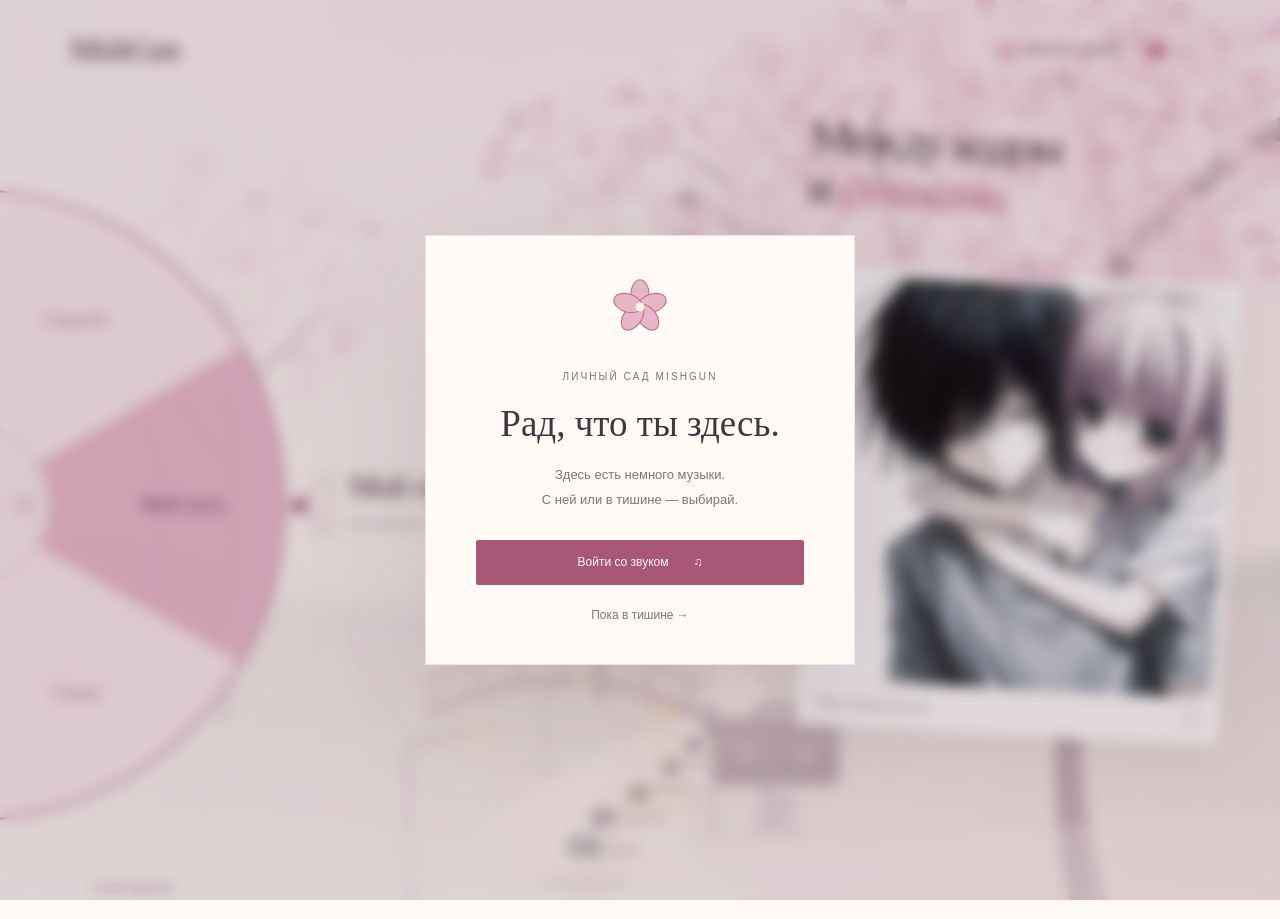
==== index.html @ 87630bb9 "первая публикация" ====
<!doctype html>
<html lang="ru">
<head>
  <meta charset="UTF-8">
  <meta name="viewport" content="width=device-width, initial-scale=1">
  <script src="mobile-entry.js"></script>
  <script src="garden-viewport.js"></script>
  <meta name="theme-color" content="#fff9f7">
  <meta name="description" content="Личный сад MishGun: немного обо мне, стихи, музыка и проекты Михаила Борознова.">
  <title>MishGun — между кодом и стихами</title>
  <link rel="icon" type="image/svg+xml" href="assets/images/flower.svg">
  <link rel="stylesheet" href="styles.css">
  <link rel="stylesheet" href="home.css">
  <link rel="stylesheet" href="social.css">
  <link rel="stylesheet" href="poems.css">
  <link rel="stylesheet" href="music.css">
  <link rel="stylesheet" href="projects.css">
  <link rel="stylesheet" href="project-transition.css">
  <link rel="stylesheet" href="portfolio.css">
  <link rel="stylesheet" href="portfolio-board.css">
  <link rel="stylesheet" href="portfolio-transition.css">
  <link rel="stylesheet" href="journey.css">
  <link rel="stylesheet" href="lamp-transition.css">
  <link rel="stylesheet" href="journey-match.css">
  <noscript><style>#home[data-layout-ready="false"] { visibility: visible; }</style></noscript>
  <script type="module" src="app-bootstrap.js"></script>
</head>
<body>
  <a class="skip-link" href="#main">Перейти к содержанию</a>
  <div class="garden" aria-hidden="true">
    <img class="garden-base" src="assets/images/garden.svg" alt="">
    <img class="home-music-props" src="assets/images/home-music-props.svg" alt="">
    <!-- project-prop:start -->
    <svg class="home-project-prop" viewBox="0 0 1800 1200" preserveAspectRatio="xMidYMid slice" xmlns="http://www.w3.org/2000/svg">
      <g transform="translate(1000 1044) scale(0.7)"><g id="home-project-spring"><ellipse cx="120" cy="73" rx="54" ry="9" fill="#8d7584" opacity=".15"/>
<path d="M120 0C76 0 76 12 120 12S164 24 120 24S76 36 120 36S164 48 120 48S76 60 120 60L120 68" fill="none" stroke="#9b8693" stroke-width="6" stroke-linecap="round"/>
<path d="M76 70h88" stroke="#ab91a0" stroke-width="7" stroke-linecap="round"/></g></g>
      <image id="home-project-case" href="assets/images/project-case.svg" x="1000" y="932" width="168" height="112"/>
    </svg>
    <!-- project-prop:end -->
    <div class="garden-haze"></div>
    <img class="home-poem-leaves" src="assets/images/home-poem-leaves.svg" alt="">
    <div class="home-lantern"><div class="home-lantern-plane"><img src="assets/images/garden-foreground.svg" alt=""><img data-front-lamp-light src="assets/images/lamp-light-2.svg" alt=""></div></div>
  </div>
  <div class="project-interior" aria-hidden="true"></div>
  <div id="petals" aria-hidden="true"></div>
  <div id="petals-back" aria-hidden="true"></div>
  <div class="transition-veil" aria-hidden="true"></div>

  <header class="site-header">
    <a class="brand" href="#home" aria-label="MishGun — главная">MishGun</a>
    <div class="audio-controls">
      <button id="sound-toggle" class="sound-toggle" type="button" aria-pressed="false"><span class="sound-bars" aria-hidden="true"><i></i><i></i><i></i><i></i></span><span id="sound-label">Включить музыку</span></button>
      <input id="volume" type="range" min="0" max="1" step="0.01" value="0.22" aria-label="Громкость музыки и эффектов">
    </div>
  </header>

  <main id="main" tabindex="-1">
    <section id="home" class="home" data-layout-ready="false" aria-label="Главная">
      <div class="home-left">
        <h1>Между кодом<br>и <em>стихами.</em></h1>
      </div>
      <div class="wheel-wrap">
        <div class="wheel" id="wheel" role="group" aria-label="Колесо разделов. Вращайте перетаскиванием или стрелками. Видны три раздела.">
          <svg id="wheel-disc" class="wheel-disc" viewBox="0 0 800 800" aria-hidden="true"></svg>
          <div id="wheel-items"></div>
        </div>
        <span class="wheel-pointer" aria-hidden="true"><svg viewBox="0 0 38 34"><path d="M33 3 5 17 33 31Z"/></svg></span>
        <span id="section-counter" class="wheel-counter" aria-label="Раздел 1 из 6">1/6</span>
      </div>
      <div class="wheel-selection">
        <div class="selection-copy">
        <button type="button" id="selected-label" aria-live="polite">Мой путь</button>
        <p id="selected-caption">семь остановок обо мне</p>
        </div>
        <div class="wheel-controls"><button id="previous-section" type="button" aria-label="Предыдущий раздел"><svg viewBox="0 0 20 20" aria-hidden="true"><path d="M10 16V4m-4 4 4-4 4 4"/></svg></button><button id="next-section" type="button" aria-label="Следующий раздел"><svg viewBox="0 0 20 20" aria-hidden="true"><path d="M10 4v12m-4-4 4 4 4-4"/></svg></button></div>
      </div>
      <div class="home-right"><figure class="portrait"><span class="photo-tape" aria-hidden="true"></span><img src="assets/images/hero-reference.jpg" width="736" height="736" alt="Аниме-иллюстрация: двое обнимаются в мягком розовом свете"><figcaption><span>Здесь немного обо мне</span><span aria-hidden="true">♡</span></figcaption></figure></div>
    </section>
    <section id="section-view" class="section-view" hidden aria-labelledby="section-title">
      <a class="back-link" href="#home">← Вернуться к колесу</a>
      <div class="section-heading"><p id="section-kicker" class="eyebrow"></p><h1 id="section-title" tabindex="-1"></h1><p id="section-note"></p></div>
      <div id="section-content"></div>
      <nav id="section-nav" class="section-nav" aria-label="Другие разделы"></nav>
    </section>
  </main>

  <footer class="site-footer"><span class="footer-year">© 2026 MishGun</span></footer>
  <audio id="background-audio" src="assets/audio/flowers.mp3" preload="none" loop></audio>
  <p id="audio-message" class="audio-message" role="status"></p>

  <dialog id="welcome" class="welcome-dialog" aria-labelledby="welcome-title"><form method="dialog"><span class="welcome-flower" aria-hidden="true"><svg viewBox="0 0 64 64" width="58" height="58" fill="none"><g fill="#e7b6c7" stroke="#b87390" stroke-width="1.2"><ellipse cx="32" cy="18" rx="10" ry="16"/><ellipse cx="32" cy="18" rx="10" ry="16" transform="rotate(72 32 32)"/><ellipse cx="32" cy="18" rx="10" ry="16" transform="rotate(144 32 32)"/><ellipse cx="32" cy="18" rx="10" ry="16" transform="rotate(216 32 32)"/><ellipse cx="32" cy="18" rx="10" ry="16" transform="rotate(288 32 32)"/></g><circle cx="32" cy="32" r="5" fill="#fff4de"/></svg></span><p class="eyebrow">Личный сад MishGun</p><h2 id="welcome-title">Рад, что ты здесь.</h2><p>Здесь есть немного музыки.<br>С ней или в тишине — выбирай.</p><button id="enter-sound" class="primary-button" type="button">Войти со звуком <span aria-hidden="true">♫</span></button><button id="enter-silent" class="quiet-button" type="button">Пока в тишине →</button></form></dialog>
  <dialog id="poem-dialog" class="poem-dialog" aria-labelledby="poem-title"><div class="poem-reader-bar"><span aria-hidden="true">Письмо из сада</span><button class="dialog-close" type="button" aria-label="Закрыть стихотворение"><svg viewBox="0 0 20 20" aria-hidden="true"><path d="m5 5 10 10M15 5 5 15"/></svg></button></div><div class="poem-reader-page"><div class="poem-letter-heading"><div><p id="poem-date" class="eyebrow"></p><h2 id="poem-title"></h2></div></div><div id="poem-body" class="poem-body"></div><p class="poem-signature">Борознов Михаил</p></div></dialog>
  <noscript><p class="no-script">Для вращения колеса и переходов включите JavaScript в браузере.</p></noscript>
  <dialog id="achievement-dialog" class="achievement-dialog" aria-labelledby="achievement-dialog-title" aria-describedby="achievement-dialog-note">
    <header class="achievement-dialog-header"><div><h2 id="achievement-dialog-title"></h2><p id="achievement-dialog-note"></p></div><button type="button" class="achievement-dialog-close" data-document-close aria-label="Закрыть документ"><svg viewBox="0 0 20 20" aria-hidden="true"><path d="m5 5 10 10M15 5 5 15"/></svg></button></header>
    <div class="achievement-image-stage" tabindex="0" role="region" aria-label="Изображение документа; при увеличении его можно прокручивать"><img id="achievement-full-image" width="1600" height="1600" alt=""><p id="achievement-image-error" role="status" hidden>Не удалось загрузить изображение. Попробуй открыть оригинал по ссылке ниже или обновить страницу.</p></div>
    <footer class="achievement-dialog-footer"><div class="achievement-document-controls"><button type="button" data-document-prev aria-label="Предыдущий документ"><svg viewBox="0 0 20 20" aria-hidden="true"><path d="m12 5-5 5 5 5"/></svg></button><p id="achievement-dialog-position" aria-live="polite"></p><button type="button" data-document-next aria-label="Следующий документ"><svg viewBox="0 0 20 20" aria-hidden="true"><path d="m8 5 5 5-5 5"/></svg></button></div><div class="achievement-document-actions"><button type="button" data-document-zoom aria-pressed="false">Увеличить</button><a id="achievement-image-link" target="_blank" rel="noopener noreferrer">Открыть изображение отдельно</a></div></footer>
  </dialog>
</body>
</html>
---- styles.css ----
@charset "UTF-8";
:root{--paper:#fff9f7;--ink:#45343d;--muted:#88717b;--rose:#b95f7f;--pink:#f4d9e1;--line:rgba(143,90,111,.2);--serif:Georgia,'Times New Roman',serif;--radius:158px;color-scheme:light}
*{box-sizing:border-box}html{min-height:100%;overflow-x:clip;scroll-behavior:smooth;scrollbar-gutter:stable;overscroll-behavior-y:none}body{margin:0;background:var(--paper);color:var(--ink);font:15px/1.6 'Segoe UI',Arial,sans-serif;-webkit-font-smoothing:antialiased}button,input,a{-webkit-tap-highlight-color:transparent}button,a,input{touch-action:manipulation}button{font:inherit;color:inherit;cursor:pointer}button{border:0}a{color:inherit;text-decoration:none}button,a,input{outline-offset:6px}button:focus-visible,a:focus-visible,input:focus-visible{outline:2px solid var(--rose)}button:disabled{cursor:default}::selection{background:#edbacd}h1,h2,h3,p,figure{margin:0}h1,h2,h3{font-weight:400}button{background:none} [hidden]{display:none!important}
.skip-link{position:fixed;top:-100px;left:16px;z-index:100;background:white;padding:12px}.skip-link:focus{top:10px}.garden{position:fixed;inset:0;z-index:-2;overflow:hidden;background:linear-gradient(120deg,#fffaf8 10%,#f9e8ef 66%,#eacdd9);pointer-events:none}:is(.garden>img,.home-lantern-plane){width:100%;height:100%;object-fit:cover;opacity:.47;transform:scale(1.03);transition:transform 1.2s cubic-bezier(.2,.7,.2,1),opacity 1s;transform-origin:65% 60%}.garden-haze{position:absolute;inset:0;background:linear-gradient(90deg,rgba(255,249,247,.94),rgba(255,249,247,.68) 38%,rgba(255,249,247,.1) 80%),linear-gradient(0deg,rgba(255,249,247,.96),transparent 45%)}body.in-garden :is(.garden>img,.home-lantern-plane){transform:scale(1.24);opacity:.55}body.in-garden .garden-haze{background:linear-gradient(90deg,rgba(255,249,247,.78),rgba(255,249,247,.45)),linear-gradient(0deg,rgba(255,249,247,.95),transparent)}
.site-header,.site-footer{position:relative;z-index:4;max-width:1600px;margin:auto;display:flex;align-items:center;justify-content:space-between}.site-header{height:100px;padding:0 5.5%;gap:24px}.brand{font-family:var(--serif);font-size:31px;letter-spacing:-1.6px;white-space:nowrap}.brand span{color:var(--rose);display:inline-block;margin-left:4px;font-size:30px;font-weight:normal;vertical-align:middle}.header-note{display:flex;align-items:center;gap:16px;color:var(--muted);font-size:11px;letter-spacing:1.4px}.tiny-line{width:35px;height:1px;background:var(--line)}.audio-controls{display:flex;align-items:center;gap:12px}.sound-toggle{display:flex;align-items:center;gap:10px;font-size:12px;white-space:nowrap}.sound-bars{height:17px;display:flex;align-items:center;gap:3px}.sound-bars i{width:2px;height:5px;background:var(--rose);border-radius:4px}.sound-bars i:nth-child(2){height:13px}.sound-bars i:nth-child(3){height:9px}.sound-bars i:nth-child(4){height:16px}.sound-toggle[aria-pressed=true] i{animation:equalizer .8s ease-in-out infinite alternate}.sound-toggle i:nth-child(2){animation-delay:-.3s}.sound-toggle i:nth-child(3){animation-delay:-.6s}#volume{width:52px;height:3px;accent-color:var(--rose);cursor:pointer}
.home{max-width:1450px;min-height:calc(100svh - 155px);margin:auto;padding:27px 6% 30px;display:grid;grid-template-columns:1.05fr 1fr;gap:5vw;align-items:center}.eyebrow{font-size:10px;letter-spacing:2.1px;text-transform:uppercase;font-weight:500;color:var(--muted)}.home-left>.eyebrow{display:flex;align-items:center;gap:10px;margin-bottom:16px}.small-star{color:var(--rose);font-size:17px}h1{font-family:var(--serif);font-size:clamp(48px,5.8vw,86px);line-height:1.02;letter-spacing:-3.4px}h1 em{color:var(--rose);font-weight:400}.home-intro{color:var(--muted);font-size:13px;line-height:1.8;margin-top:22px}.wheel-wrap{width:370px;margin:16px 0 0 -16px}.wheel{height:370px;width:370px;position:relative;touch-action:pan-y;user-select:none;cursor:grab}.wheel:active{cursor:grabbing}.wheel-orbit{position:absolute;inset:34px;border:1px solid var(--line);border-radius:50%;pointer-events:none}.wheel-orbit:before,.wheel-orbit:after{content:'';position:absolute;inset:7px;border:1px dashed rgba(158,102,125,.12);border-radius:50%}.wheel-orbit.inner{inset:67px;border-color:rgba(158,102,125,.09)}.wheel-item{position:absolute;left:50%;top:50%;width:98px;min-height:43px;transform:translate(-50%,-50%) rotate(var(--angle)) translateY(calc(-1 * var(--radius))) rotate(calc(-1 * var(--angle)));transition:transform .75s cubic-bezier(.2,.75,.2,1),color .3s;display:flex;align-items:center;justify-content:center;gap:7px;font-size:12px;z-index:2;padding:7px 6px;border-radius:50px;background:rgba(255,249,247,.87)}.wheel-item:before{content:'';width:4px;height:4px;flex:none;border-radius:100%;background:#c9aab6}.wheel-item[aria-pressed=true]{color:var(--rose);font-weight:600;background:#fff5f7;box-shadow:0 0 0 1px #ecd1dc}.wheel-item[aria-pressed=true]:before{background:var(--rose)}.wheel-item:hover{color:var(--rose);background:#fff0f4}.wheel-center{position:absolute;inset:98px 65px;display:flex;flex-direction:column;align-items:center;justify-content:center;text-align:center;pointer-events:none}.wheel-center .eyebrow{font-size:9px;letter-spacing:2px}.wheel-center #selected-label{font:32px/1.3 var(--serif);margin:7px 0}.wheel-center #selected-caption{font:italic 13px var(--serif);color:var(--muted)}#open-section{pointer-events:auto;border-bottom:1px solid #c88ba0;padding:9px 1px 3px;margin-top:17px;font-size:11px}#open-section span{margin-left:12px;color:var(--rose)}.wheel-controls{display:flex;justify-content:center;align-items:center;gap:20px;margin-top:-4px;font-size:10px;letter-spacing:1px;color:var(--muted)}.wheel-controls button{border:1px solid var(--line);border-radius:50%;height:30px;width:30px;transition:background .2s}.wheel-controls button:hover{background:var(--pink)}
.home-right{position:relative;padding-top:30px;align-self:center;margin-top:10px}.portrait{position:relative;padding:13px 13px 0;background:#fffdfb;box-shadow:0 16px 50px #77536514,0 2px 4px #7753650b;transform:rotate(3deg);max-width:480px;width:100%;margin:auto}.portrait img{display:block;width:100%;height:auto;aspect-ratio:1;object-fit:contain;filter:saturate(.8)}.portrait figcaption{display:flex;justify-content:space-between;align-items:center;height:59px;padding:0 10px;font:italic 15px var(--serif);color:#8e707e}.portrait figcaption span+span{font-size:27px}.photo-tape{position:absolute;top:-16px;left:40%;z-index:1;width:98px;height:32px;background:rgba(230,181,199,.45);transform:rotate(-7deg);backdrop-filter:blur(2px);clip-path:polygon(2% 0,100% 5%,98% 20%,100% 39%,98% 62%,100% 96%,0 100%,3% 78%,0 51%,3% 23%)}.portrait-note{font:italic 18px var(--serif);color:#a67687;margin:0 0 24px 8px;transform:rotate(-7deg)}.portrait-caption{display:flex;align-items:center;gap:15px;margin:40px 0 0 22px;color:var(--muted);font-size:12px;line-height:1.7}.caption-line{height:1px;width:44px;background:#c49eae}.hand-flower{margin-left:auto;margin-right:14px;font:80px/1 var(--serif);color:#c8849e;transform:rotate(18deg);opacity:.7}.site-footer{padding:22px 5.5%;font-size:10px;color:var(--muted);letter-spacing:.5px;gap:20px}.site-footer>span:last-child{display:flex;align-items:center;gap:7px}.status-dot{width:4px;height:4px;border-radius:100%;background:#c47a95}.footer-year{margin-left:22px}
#petals{position:fixed;inset:0;overflow:hidden;pointer-events:none;z-index:5}.petal{position:absolute;left:var(--x);top:-40px;width:var(--size);height:calc(var(--size) * 1.45);background:linear-gradient(140deg,#fff0f2,#e5a0b8);border-radius:90% 0 85% 25%;opacity:0;animation:petal-fall var(--duration) var(--delay) infinite linear;filter:blur(var(--blur))}.transition-veil{position:fixed;inset:0;z-index:7;pointer-events:none;background:radial-gradient(ellipse at 65% 55%,#f5cbdcaa,#fff9f7);opacity:0;transition:opacity .3s}body.transitioning .transition-veil{opacity:.95}
.section-view{max-width:1160px;padding:28px 38px 60px;margin:0 auto;min-height:calc(100svh - 160px)}.back-link{display:inline-block;color:var(--muted);font-size:12px;margin:0 0 38px}.back-link:hover{color:var(--rose)}.section-heading{margin-bottom:43px}.section-heading .eyebrow{margin-bottom:16px}.section-heading h1{font-size:clamp(42px,5vw,70px);line-height:1.1;letter-spacing:-2px;outline:0}.section-heading>p:last-child{margin-top:18px;color:var(--muted);font-size:14px}.section-nav{display:flex;gap:9px 25px;flex-wrap:wrap;border-top:1px solid var(--line);margin-top:60px;padding-top:25px;font-size:12px}.section-nav a{color:var(--muted)}.section-nav a[aria-current=page]{color:var(--rose);text-decoration:underline;text-underline-offset:5px}.paper{background:#fffdf9e8;box-shadow:0 12px 38px #8052680a;border:1px solid #ae8e9a21;padding:40px}.about-grid{display:grid;grid-template-columns:1fr 1.1fr;gap:50px;align-items:start}.about-letter{transform:rotate(-1deg);position:sticky;top:30px}.paper h2{font:32px/1.3 var(--serif);margin-bottom:20px}.paper p{font-size:14px;line-height:1.95;margin-bottom:17px}.paper p:last-child{margin-bottom:0}.paper .signature{font:italic 23px var(--serif);color:var(--rose);margin-top:32px}.timeline{padding-left:23px;border-left:1px solid #cfa8b7}.timeline article{margin-bottom:30px;position:relative}.timeline article:before{content:'';position:absolute;width:7px;height:7px;border-radius:50%;background:#bc7d95;left:-27px;top:9px;border:2px solid var(--paper)}.timeline h3{font:22px var(--serif);margin-bottom:7px}.timeline p{font-size:13px;color:#7a626e;line-height:1.85}
.poems-grid{display:grid;grid-template-columns:repeat(3,1fr);gap:40px 35px;padding:16px 10px 30px;align-items:start}.poem-card{display:block;text-align:left;position:relative;min-height:295px;padding:28px 26px;background:#faf5e9;border:1px solid #d8c6b566;box-shadow:5px 9px 20px #61404a0d;transform:rotate(var(--tilt));transition:transform .3s,box-shadow .3s;background-image:repeating-linear-gradient(0deg,#9c806408 0 1px,transparent 1px 4px);clip-path:polygon(0 1%,22% 0,44% 1%,65% 0,100% 1%,99% 34%,100% 68%,99% 100%,67% 99%,32% 100%,0 99%,1% 61%)}.poem-card:nth-child(2){margin-top:35px}.poem-card:nth-child(5){margin-top:20px}.poem-card:hover{transform:rotate(0) translateY(-7px);box-shadow:5px 15px 25px #61404a18}.poem-card .eyebrow{font-size:8px;letter-spacing:1.4px;padding-bottom:10px;border-bottom:1px solid #aa91856b}.poem-card h2{font:26px/1.2 var(--serif);margin-top:18px;letter-spacing:-.5px}.poem-preview{white-space:pre-line;font:italic 18px/1.7 var(--serif);color:#7c6868;margin-top:20px}.poem-card .read-more{display:block;margin-top:24px;font-size:10px;color:#916b78}.collection-note{max-width:530px;color:var(--muted);font-size:12px;line-height:1.8;border-left:1px solid #bf8ba0;padding-left:18px;margin-top:20px}
.music-intro{display:flex;align-items:center;gap:22px;margin-bottom:38px}.artist-mark{font:italic 58px/1 var(--serif);color:var(--rose)}.music-intro p{color:var(--muted);font-size:13px;max-width:340px}.records{display:grid;grid-template-columns:repeat(3,1fr);gap:30px}.record{min-width:0}.record-art{aspect-ratio:1;background:radial-gradient(circle at 45% 40%,#e9c2ce,#c5849e 50%,#78475d);display:grid;place-items:center;position:relative;padding:20px}.record-art:before{content:'';position:absolute;width:69%;height:69%;border-radius:50%;background:repeating-radial-gradient(#392b35 0 2px,#4d3945 3px 4px);box-shadow:0 3px 15px #40303b33}.record-art:after{content:'';position:absolute;width:20%;height:20%;border:17px solid #e5becd;border-radius:50%;background:#56404c}.record:nth-child(2) .record-art{background:linear-gradient(145deg,#e8ded5,#b49e9c)}.record:nth-child(3) .record-art{background:linear-gradient(145deg,#decde9,#a99db5)}.record h3{font:24px var(--serif);margin-top:19px}.record p{font-size:11px;color:var(--muted);margin-top:6px}.small-note{color:var(--muted);font-size:13px;line-height:1.9}.music-bottom{margin-top:40px;padding-top:25px;border-top:1px solid var(--line);display:grid;grid-template-columns:1fr 1fr;gap:40px}.music-bottom h2{font:25px var(--serif);margin-bottom:12px}
.project-paper{max-width:870px;position:relative;transform:rotate(-.5deg)}.project-top{display:flex;align-items:center;justify-content:space-between;margin-bottom:23px}.project-state{font-size:10px;letter-spacing:1px;color:#777b60;display:flex;gap:7px;align-items:center}.project-state:before{content:'';height:5px;width:5px;background:#899b77;border-radius:50%}.project-paper h2{font-size:43px;margin-bottom:18px}.project-paper>p{max-width:680px}.project-features{display:grid;grid-template-columns:repeat(3,1fr);border-top:1px solid var(--line);border-bottom:1px solid var(--line);gap:24px;margin:28px 0;padding:25px 0}.project-features h3{font:20px var(--serif);margin-bottom:8px}.project-features p{font-size:12px;line-height:1.7;color:var(--muted)}.project-links{display:flex;flex-wrap:wrap;gap:12px 27px;align-items:center}.text-link{font-size:12px;text-decoration:underline;text-underline-offset:5px;color:var(--rose)}.project-footnote{color:var(--muted);font-size:11px!important;margin-top:24px}.empty-photos{display:grid;grid-template-columns:repeat(3,1fr);gap:35px;max-width:900px}.empty-photo{background:#fffdfb;padding:13px 13px 24px;box-shadow:0 9px 30px #71545b12;transform:rotate(var(--tilt))}.photo-placeholder{aspect-ratio:4/5;background:linear-gradient(140deg,#f2e6e3,#e7d1d8);display:grid;place-items:center;color:#b695a3;font:48px var(--serif)}.empty-photo:nth-child(2) .photo-placeholder{background:linear-gradient(140deg,#efe8de,#ded9cc)}.empty-photo:nth-child(3) .photo-placeholder{background:linear-gradient(140deg,#eadde7,#ddcdda)}.empty-photo figcaption{font:italic 15px var(--serif);text-align:center;padding-top:20px;color:#9a7c88}.reveal{opacity:0;transform:translateY(16px);transition:opacity .7s,transform .7s}.reveal.visible{opacity:1;transform:translateY(0)}
dialog{border:1px solid #b3869b33;color:var(--ink);background:#fffaf6;max-width:calc(100% - 36px)}dialog::backdrop{background:#5e3b4c30;backdrop-filter:blur(7px)}.welcome-dialog{padding:42px 50px 35px;text-align:center;width:430px;box-shadow:0 30px 120px #52364420;overflow:visible}.welcome-flower{color:#c27894;font:58px var(--serif);display:block;line-height:1.1;margin-bottom:20px}.welcome-dialog h2{font:37px/1.2 var(--serif);margin:17px 0}.welcome-dialog p:not(.eyebrow){font-size:13px;color:var(--muted);line-height:1.9}.primary-button{display:inline-flex;align-items:center;justify-content:center;gap:25px;padding:13px 23px;background:#a85776;color:#fffaf7;font-size:12px;border-radius:2px}.welcome-dialog .primary-button{margin-top:27px;width:100%}.quiet-button{display:block;font-size:12px;color:var(--muted);padding:14px 12px 4px;width:100%;margin-top:7px}.poem-dialog{padding:55px 55px 36px;width:600px;max-height:85svh;overflow-y:auto;box-shadow:0 25px 100px #51333f22;background-image:repeating-linear-gradient(0deg,#9c806405 0 1px,transparent 1px 4px)}.poem-dialog h2{font:37px/1.2 var(--serif);margin:24px 0}.dialog-close{position:absolute;right:17px;top:12px;font-size:28px;color:var(--muted);width:35px;height:35px}.poem-body{white-space:pre-wrap;font:19px/1.9 var(--serif);overflow-wrap:anywhere}.poem-signature{margin-top:35px;padding-top:20px;border-top:1px solid var(--line);font:italic 15px var(--serif);color:var(--rose)}body:has(dialog[open]){overflow:hidden}.audio-message{position:fixed;bottom:25px;left:50%;transform:translateX(-50%);background:#fff8f2;box-shadow:0 4px 25px #59404b22;padding:12px 20px;z-index:10;font-size:12px;max-width:90%}.audio-message:empty{display:none}.no-script{padding:20px;background:white}
@keyframes petal-fall{0%{opacity:0;transform:translate3d(0,-20px,0) rotate(0)}12%{opacity:.65}80%{opacity:.45}100%{opacity:0;transform:translate3d(var(--drift),calc(var(--garden-viewport-height, 100lvh) * 1.05),0) rotate(var(--spin))}}@keyframes equalizer{to{transform:scaleY(.35)}}@keyframes enter{from{opacity:0;transform:translateY(12px)}to{opacity:1;transform:translateY(0)}}.section-view.entering .section-heading{animation:enter .7s ease-out both}
@media(min-width:1500px){.home{padding-top:45px;padding-bottom:45px}.home-right{margin-top:-35px}}
@media(max-width:1100px){.header-note{display:none}.home{gap:35px;padding:23px 5% 30px}.portrait-caption{margin-left:0}.portrait-note{font-size:16px}.about-grid{gap:25px}.paper{padding:30px}.poems-grid{gap:30px 22px}.poem-card{padding:23px 20px}.home-right{min-width:0}}
@media(max-width:760px){:root{--radius:140px}.site-header{height:79px;padding:0 7%;gap:12px}.brand{font-size:28px}.brand span{font-size:26px}.sound-toggle{font-size:10px}#volume{width:38px}.home{display:flex;flex-direction:column;gap:28px;align-items:stretch;padding:28px 7% 45px}.home-left{display:contents}.home-left>.eyebrow{order:0;margin-bottom:-12px;font-size:8px;letter-spacing:1.8px}h1{font-size:62px;letter-spacing:-2.5px;order:1}.home-intro{order:2;font-size:12px;margin-top:-6px}.home-right{order:3;padding-top:10px;margin:0 auto;width:min(86%,350px)}.portrait-note{font-size:15px;margin-bottom:18px}.portrait{padding:10px 10px 0;transform:rotate(3deg)}.portrait figcaption{height:45px;font-size:13px}.portrait-caption{margin-top:24px;font-size:11px}.hand-flower{font-size:57px}.wheel-wrap{order:4;align-self:center;width:330px;margin:10px 0 0}.wheel{width:330px;height:330px}.wheel-orbit{inset:29px}.wheel-orbit.inner{inset:55px}.wheel-item{font-size:11px;width:88px}.wheel-center{inset:87px 50px}.wheel-center #selected-label{font-size:30px}.site-footer{padding:20px 7%;flex-direction:column;align-items:flex-start;gap:9px;font-size:9px}.footer-year{margin-left:12px}.section-view{padding:22px 7% 40px}.section-heading{margin-bottom:32px}.section-heading h1{font-size:46px;letter-spacing:-1.8px}.section-heading>p:last-child{font-size:12px}.back-link{margin-bottom:30px}.about-grid{grid-template-columns:1fr;gap:35px}.about-letter{position:static}.paper{padding:27px}.paper h2{font-size:30px}.paper p{font-size:13px}.timeline{margin-left:10px}.poems-grid{grid-template-columns:repeat(2,1fr);gap:24px 15px;padding:6px 0 20px}.poem-card{padding:22px 15px;min-height:260px}.poem-card h2{font-size:21px}.poem-preview{font-size:15px}.poem-card:nth-child(2){margin-top:22px}.poem-card .eyebrow{font-size:7px}.records{gap:15px;grid-template-columns:repeat(2,1fr)}.record h3{font-size:22px}.record-art:after{border-width:11px}.record:last-child{grid-column:1/-1;max-width:60%;margin:10px auto 0;width:100%}.music-bottom{grid-template-columns:1fr;gap:25px}.artist-mark{font-size:48px}.project-paper h2{font-size:36px}.project-features{grid-template-columns:1fr;gap:20px}.empty-photos{gap:20px;grid-template-columns:1fr 1fr}.empty-photo:last-child{grid-column:1/-1;max-width:65%;margin:auto;width:100%}.empty-photo{padding:9px 9px 18px}.empty-photo figcaption{font-size:13px}.section-nav{gap:13px 20px;margin-top:40px}.welcome-dialog{padding:32px 30px 27px;width:360px}.welcome-dialog h2{font-size:32px}.poem-dialog{padding:46px 27px 27px}.poem-dialog h2{font-size:30px}.poem-body{font-size:17px}:is(.garden>img,.home-lantern-plane){object-position:65% center}.music-intro{gap:15px}.music-intro p{font-size:12px}}
@media(max-width:360px){h1{font-size:54px}.wheel-wrap,.wheel{width:300px}.wheel{height:300px}:root{--radius:127px}.wheel-item{width:82px;font-size:10px}.wheel-center{inset:75px 45px}.poems-grid{grid-template-columns:1fr}.poem-card:nth-child(2){margin-top:0}}
@media(prefers-reduced-motion:reduce){html{scroll-behavior:auto}*,*::before,*::after{animation:none!important;transition:none!important}.petal{display:none}.reveal{opacity:1;transform:none}body.in-garden :is(.garden>img,.home-lantern-plane){transform:none}}

/* Уточнения после проверки мобильного и широкого экранов. */
.mobile-menu-link{display:none}.portrait-note{margin-bottom:43px}
@media(max-width:760px){.home h1{font-size:clamp(44px,8.8vw,62px)}.mobile-menu-link{display:block;width:fit-content;margin-top:15px;color:var(--rose);text-decoration:underline;text-underline-offset:5px;font-size:11px}.portrait-note{margin-bottom:30px}}
---- home.css ----
/* Главная: диск у левого края, открытый сад и PNG у правого края.
   Стили внутренних разделов остаются в styles.css. */
.home-lantern { position:absolute; inset:0; overflow:hidden;
  /* Та же мягкая дымка, что у фонарей в garden-haze, без перекрытия мини-фото. */
  mask-image:linear-gradient(90deg,#00000057,#000000b2 48%,#000000f7),linear-gradient(0deg,#000000aa,#000 45%);
  mask-composite:intersect;
}
.home-lantern-plane { position:absolute; inset:0; }
.home-lantern img { position:absolute; inset:0; width:100%; height:100%; object-fit:cover; object-position:inherit; }
body { overflow-x: clip; }
:is(.garden > img, .home-lantern-plane) { opacity: .88; }
.garden > .home-music-props { position: absolute; inset: 0; opacity: .78; }
body.in-garden .garden > .home-music-props { display: none; }
.garden > .home-poem-leaves { position: absolute; inset: 0; opacity: .86; }
body.in-garden .home-poem-leaves { display: none; }
.garden-haze {
  background: linear-gradient(90deg, #fff9f7a8, #fff9f74d 48%, #fff9f708),
    linear-gradient(0deg, #fff9f755, transparent 45%);
}
body.in-garden :is(.garden > img, .home-lantern-plane) { opacity: .91; }
body.in-garden .garden-haze {
  background: linear-gradient(90deg, #fff9f7d9, #fff9f75e),
    linear-gradient(0deg, #fff9f7b3, transparent 55%);
}
.home {
  --wheel-size: 800px;
  --wheel-offset: 70px;
  --wheel-visible: calc(var(--wheel-size) / 2 - var(--wheel-offset));
  --label-radius: 320px;
  position: relative;
  display: block;
  width: 100%;
  max-width: none;
  min-height: max(730px, calc(100svh - 100px));
  padding: 0;
  margin: 0;
  overflow: clip;
  isolation: isolate;
}
.home-left {
  position: absolute;
  left: calc(var(--wheel-visible) + 40px);
  top: 6%;
  width: min(37vw, 530px);
  z-index: 2;
}
.home-left > .eyebrow { font-size: 9px; letter-spacing: 1.8px; margin-bottom: 20px; }
.home h1 { font-size: clamp(52px, 4.8vw, 78px); letter-spacing: -2.9px; }
.home-intro { font-size: 13px; color: #725965; margin-top: 24px; }
.mobile-menu-link { display: none; }
.home-right {
  position: absolute;
  right: 0;
  bottom: 0;
  top: auto;
  z-index: 1;
  width: min(48vw, 830px);
  max-width: none;
  padding: 0;
  margin: 0;
  pointer-events: none;
}
.hero-cutout { display: block; width: 100%; height: auto; }
.garden-caption {
  position: absolute;
  left: calc(var(--wheel-visible) + 40px);
  bottom: 37px;
  display: flex;
  align-items: center;
  gap: 11px;
  font: italic 15px var(--serif);
  color: #8f687b;
}
.garden-caption span { font-size: 25px; }

/* Центр диска находится за левой границей страницы. Три подписи — на видимой дуге. */
.wheel-wrap {
  position: absolute;
  z-index: 3;
  left: 0;
  top: 60%;
  transform: translateY(-50%);
  width: var(--wheel-visible);
  height: var(--wheel-size);
  margin: 0;
}
.wheel {
  position: absolute;
  left: calc(-1 * var(--wheel-size) / 2 - var(--wheel-offset));
  top: 0;
  width: var(--wheel-size);
  height: var(--wheel-size);
  touch-action: none;
  cursor: grab;
}
.wheel:active { cursor: grabbing; }
.wheel-disc { width: 100%; height: 100%; overflow: visible; transition: transform .75s cubic-bezier(.2,.75,.2,1); }
.wheel-sector { fill: #f5dce5e8; stroke: #b67b9480; stroke-width: 1.3; transition: fill .35s; }
.wheel-sector:nth-child(even) { fill: #fceaf0ed; }
.wheel-sector.is-selected { fill: #e9b5c9ef; }
.wheel-item {
  width: 132px;
  min-height: 66px;
  display: flex;
  flex-direction: column;
  gap: 4px;
  padding: 8px 0;
  border-radius: 0;
  background: transparent;
  color: #825c70;
  box-shadow: none;
  font: 22px/1.15 var(--serif);
  transform: translate(-50%, -50%) rotate(var(--angle)) translateX(var(--label-radius)) rotate(calc(-1 * var(--angle)));
}
.wheel-item::before { display: none; }
.wheel-item small { font: 9px/1.3 'Segoe UI', sans-serif; letter-spacing: 2px; color: #a5768a; }
.wheel-item[aria-pressed=true] { background: transparent; color: #67364d; font-size: 28px; font-weight: 400; box-shadow: none; }
.wheel-item:hover { background: transparent; color: #54233f; }
.wheel-item[aria-hidden=true] { visibility: hidden; pointer-events: none; }
.wheel.is-dragging .wheel-disc, .wheel.is-dragging .wheel-item { transition: none; }
.wheel-pointer {
  position: absolute;
  right: -22px;
  top: 50%;
  transform: translateY(-50%);
  width: 38px;
  height: 34px;
  filter: drop-shadow(0 2px 3px #6f405b24);
  pointer-events: none;
}
.wheel-pointer svg { display: block; width: 100%; height: 100%; fill: #a45476; stroke: #fff6f8; stroke-width: 2; }
.wheel-selection {
  position: absolute;
  z-index: 3;
  top: 60%;
  transform: translateY(-50%);
  left: calc(var(--wheel-visible) + 52px);
  width: 300px;
}
.wheel-selection .eyebrow { font-size: 9px; letter-spacing: 2px; }
#section-counter { margin-left: 11px; color: var(--rose); }
#selected-label { font: 43px/1.15 var(--serif); margin-top: 14px; letter-spacing: -1px; }
#selected-caption { margin-top: 10px; font: italic 16px/1.5 var(--serif); color: #8b6579; }
#open-section { margin-top: 22px; font-size: 12px; border-bottom-color: #a65c7b; }
.wheel-controls { justify-content: flex-start; gap: 12px; margin-top: 30px; font-size: 9px; letter-spacing: .8px; }
.wheel-controls button { width: 34px; height: 34px; border-color: #bd8fa3; background: #fff9f799; font-size: 15px; }

@media (min-width: 1600px) {
  .home { --wheel-size: 900px; --label-radius: 365px; }
  .home-left { top: 9%; }
  .home-right { width: min(49vw, 950px); }
}
@media (min-width: 901px) and (max-width: 1200px) {
  .home { --wheel-size: 660px; --wheel-offset: 55px; --label-radius: 265px; }
  .home-left { left: calc(var(--wheel-visible) + 27px); width: 420px; top: 5%; }
  .home h1 { font-size: 57px; }
  .home-left > .eyebrow { font-size: 8px; letter-spacing: 1.3px; }
  .wheel-selection { left: calc(var(--wheel-visible) + 38px); width: 240px; }
  #selected-label { font-size: 36px; }
  .wheel-item { font-size: 20px; width: 120px; }
  .wheel-item[aria-pressed=true] { font-size: 25px; }
  .home-right { width: 49vw; }
  .garden-caption { left: calc(var(--wheel-visible) + 38px); }
}
@media (max-width: 900px) {
  .home {
    --wheel-size: clamp(440px, 70vw, 560px);
    --wheel-offset: 45px;
    --label-radius: calc(var(--wheel-size) / 2 - 40px);
    min-height: calc(1030px + 6vw);
  }
  .home-left { position: static; display: block; width: 100%; padding: 28px 7% 0; }
  .home-left > .eyebrow { font-size: 8px; letter-spacing: 1.4px; }
  .home h1 { font-size: clamp(44px, 8.8vw, 62px); letter-spacing: -2px; }
  .home-intro { font-size: 12px; margin-top: 20px; }
  .mobile-menu-link { display: block; width: fit-content; margin-top: 13px; color: var(--rose); }
  .home-right { top: 263px; bottom: auto; width: min(76vw, 420px); right: 0; }
  .wheel-wrap, .wheel-selection { top: calc(690px + 15vw); }
  .wheel-selection { left: calc(var(--wheel-visible) + 32px); width: calc(100% - var(--wheel-visible) - 52px); }
  .wheel-selection .eyebrow { font-size: 8px; letter-spacing: 1px; }
  #section-counter { display: block; margin: 5px 0 0; }
  #selected-label { font-size: clamp(28px, 4.7vw, 40px); margin-top: 12px; }
  #selected-caption { font-size: 14px; }
  #open-section { font-size: 11px; }
  .wheel-item { width: 100px; font-size: 17px; }
  .wheel-item[aria-pressed=true] { font-size: 23px; }
  .wheel-controls { gap: 13px; flex-wrap: wrap; margin-top: 22px; }
  .wheel-controls span { display: none; }
  .wheel-pointer { width: 31px; right: -18px; }
  .garden-caption { bottom: 22px; left: 7%; font-size: 13px; }
}
@media (max-width: 360px) {
  .home { --wheel-size: 410px; --wheel-offset: 40px; --label-radius: 167px; }
  .home-left { padding-left: 6%; padding-right: 6%; }
  .home-left > .eyebrow { letter-spacing: 1px; font-size: 7px; }
  .home h1 { font-size: 43px; }
  .wheel-item { font-size: 15px; width: 86px; }
  .wheel-item[aria-pressed=true] { font-size: 21px; }
  .wheel-selection { left: calc(var(--wheel-visible) + 26px); width: calc(100% - var(--wheel-visible) - 38px); }
  #selected-label { font-size: 27px; }
  #open-section { font-size: 10px; }
}
@media (prefers-reduced-motion: reduce) {
  .wheel-disc, .wheel-item { transition: none; }
}

/* Общий масштаб сцены: карточка всегда составляет 67% диаметра колеса.
   Высота включает весь диск, поэтому его нижний обод больше не обрезается. */
#main { position: relative; z-index: 1; }
#home { scroll-margin-top: 100px; }
#home[data-layout-ready="false"] { visibility: hidden; }
.site-header .sound-toggle, .section-nav a, #selected-label { min-height: 24px; }
@media (max-width: 760px) {
  #home { scroll-margin-top: 79px; }
}
#petals-back { position: fixed; inset: 0; overflow: hidden; pointer-events: none; z-index: 0; }
#petals-back .petal { opacity: 0; filter: blur(.7px); }
.brand { letter-spacing: -1px; }
.home {
  --wheel-size: clamp(620px, 57vw, 1050px);
  --wheel-offset: calc(var(--wheel-size) * .0875);
  --label-radius: calc(var(--wheel-size) * .4);
  --card-size: calc(var(--wheel-size) * .67);
  min-height: max(calc(var(--wheel-size) * 1.25), calc(100svh - 100px));
}
.home-left { top: 5%; }
.wheel-wrap, .wheel-selection { top: 55%; }
.wheel-wrap { z-index: 2; }
.wheel-selection { z-index: 3; }
.home-right {
  top: 20%; bottom: auto; right: 7vw;
  width: var(--card-size); z-index: 4; pointer-events: auto;
}
.home-right .portrait { width: 100%; max-width: none; margin: 0; transform: rotate(3deg); }
.wheel-counter {
  position: absolute; left: 6px; top: 50%; transform: translateY(-50%);
  font-size: 10px; line-height: 1; color: #8b6579; margin: 0 !important;
  letter-spacing: .3px; pointer-events: none;
}
#selected-label { display: block; padding: 0; text-align: left; cursor: pointer; }
#selected-label:hover { color: var(--rose); }
.wheel-controls { flex-direction: column; align-items: flex-start; gap: 10px; flex-wrap: nowrap; }
.home .wheel-item { font-size: clamp(18px, 1.55vw, 26px); }
.home .wheel-item[aria-pressed=true] { font-size: clamp(23px, 2vw, 33px); }
@media (max-width: 1100px) {
  .home {
    --wheel-size: clamp(400px, 123vw, 850px);
    --wheel-offset: calc(var(--wheel-size) * .0875);
    --card-top: 245px;
    --wheel-center: calc(var(--card-top) + var(--card-size) + 70px);
    min-height: calc(var(--wheel-center) + var(--wheel-size) / 2 + 65px);
  }
  .home-left { position: static; display: block; width: 100%; padding: 28px 7% 0; }
  .home h1 { font-size: clamp(44px, 8.8vw, 62px); letter-spacing: -2px; }
  .home-intro { font-size: 12px; margin-top: 20px; }
  .mobile-menu-link { display: block; }
  .home-right { top: var(--card-top); right: 5vw; width: var(--card-size); }
  .home-right .portrait { padding: 10px 10px 0; }
  .home-right .portrait figcaption { height: 45px; font-size: 13px; }
  .wheel-wrap, .wheel-selection { top: var(--wheel-center); }
  .wheel-selection { top: calc(var(--wheel-center) + 20px); transform: none; left: calc(var(--wheel-visible) + 28px); width: calc(100% - var(--wheel-visible) - 44px); }
  #selected-label { font-size: clamp(27px, 4.7vw, 40px); }
  #selected-caption { font-size: 14px; }
  .home .wheel-item { font-size: clamp(16px, 2.5vw, 22px); width: 100px; }
  .home .wheel-item[aria-pressed=true] { font-size: clamp(22px, 3.2vw, 28px); }
}

/* Геометрия вычисляется из доступной ширины в layoutHome(). Одна шкала
   связывает диск, рамку, шрифты и отступы; перенос вниз происходит плавно. */
.home {
  --scene-scale: 1;
  --wheel-size: 800px;
  --wheel-offset: calc(var(--wheel-size) * .05);
  --label-radius: calc(var(--wheel-size) * .4);
  --card-size: calc(var(--wheel-size) * .67);
  --wheel-center: 650px;
  --card-center: 650px;
  --card-left: 680px;
  min-height: var(--scene-height, 1200px);
  height: var(--scene-height, 1200px);
}
.home-left {
  position: absolute; display: block;
  left: var(--intro-left, 7%); top: calc(28px * var(--scene-scale));
  width: var(--intro-width, 80%); padding: 0;
}
.home h1 { font-size: calc(74px * var(--scene-scale)); letter-spacing: calc(-2.7px * var(--scene-scale)); }
.home-intro { font-size: max(11px, calc(13px * var(--scene-scale))); margin-top: calc(23px * var(--scene-scale)); }
.mobile-menu-link { display: none; }
.home-right {
  left: var(--card-left); right: auto; top: var(--card-center); bottom: auto;
  transform: translateY(-50%); width: var(--card-size);
}
.home-right .portrait { padding: calc(13px * var(--scene-scale)) calc(13px * var(--scene-scale)) 0; }
.home-right .portrait figcaption { height: calc(59px * var(--scene-scale)); font-size: max(11px, calc(15px * var(--scene-scale))); }
.home-right .photo-tape { width: calc(98px * var(--scene-scale)); height: calc(32px * var(--scene-scale)); top: calc(-16px * var(--scene-scale)); }
.wheel-wrap { top: var(--wheel-center); }
.wheel-selection {
  top: var(--wheel-center); left: calc(var(--wheel-visible) + 32px * var(--scene-scale));
  transform: none; width: calc(max(28px, 34px * var(--scene-scale)) + 224px * var(--scene-scale)); height: 0;
}
.selection-copy { position: relative; left: calc(max(28px, 34px * var(--scene-scale)) + 14px * var(--scene-scale)); width: calc(210px * var(--scene-scale)); height: 0; }
#selected-label {
  position: absolute; top: 0; transform: translateY(-50%); margin: 0;
  font-size: calc(40px * var(--scene-scale)); line-height: 1.15; white-space: nowrap;
}
#selected-caption {
  position: absolute; top: calc(28px * var(--scene-scale)); margin: 0;
  width: 100%; font-size: max(12px, calc(16px * var(--scene-scale)));
}
.wheel-controls {
  position: absolute; left: 0; top: 0;
  transform: translateY(-50%); margin: 0; gap: calc(10px * var(--scene-scale));
}
.wheel-controls button { width: calc(34px * var(--scene-scale)); height: calc(34px * var(--scene-scale)); min-width: 28px; min-height: 28px; font-size: max(12px, calc(15px * var(--scene-scale))); }
.home .wheel-item { font-size: max(12px, calc(22px * var(--scene-scale))); width: calc(132px * var(--scene-scale)); }
.home .wheel-item[aria-pressed=true] { font-size: max(16px, calc(28px * var(--scene-scale))); }
.wheel-pointer { width: calc(38px * var(--scene-scale)); right: calc(-22px * var(--scene-scale)); }
.wheel-counter {
  left: calc((var(--wheel-size) * .1275 - var(--wheel-offset)) / 2);
  transform: translate(-50%, -50%);
  font-size: max(12px, calc(17px * var(--scene-scale)));
  white-space: nowrap;
}
.home[data-stacked=true] .mobile-menu-link { display: block; width: fit-content; margin-top: 12px; }

/* Две строки расположены по центрам верхней и нижней листалки. */
#selected-label { top: calc((max(28px, 34px * var(--scene-scale)) + 10px * var(--scene-scale)) / -2); }
#selected-caption {
  top: calc((max(28px, 34px * var(--scene-scale)) + 10px * var(--scene-scale)) / 2);
  transform: translateY(-50%);
  width: max-content; max-width: calc(260px * var(--scene-scale));
  font-size: max(11px, calc(14px * var(--scene-scale))); line-height: 1.35;
}

/* Вариант заголовка над рамкой. Базовые правила слева сохранены для отката. */
.home[data-heading-layout=card] .home-left {
  left: var(--card-left); top: var(--heading-top, 28px); width: var(--card-size);
  transform: rotate(3deg); transform-origin: center bottom;
}
.home[data-heading-layout=card] h1 {
  font-size: calc(60px * var(--scene-scale)); line-height: 1.06;
}

/* Переходы сглаживают пересчёт координат при ресайзе и смене раздела. */
.home[data-layout-ready=true] .wheel-wrap,
.home[data-layout-ready=true] .wheel-selection {
  transition: top .7s cubic-bezier(.22,.68,.25,1);
}
.home[data-layout-ready=true] .home-right,
.home[data-layout-ready=true] .home-left {
  transition: top .7s cubic-bezier(.22,.68,.25,1), left .5s cubic-bezier(.22,.68,.25,1);
}
.home[data-layout-ready=true] { transition: height .7s cubic-bezier(.22,.68,.25,1), min-height .7s cubic-bezier(.22,.68,.25,1); }
.home .wheel-disc { transition: transform 1s cubic-bezier(.2,.75,.2,1); }
.home .wheel-item { transition: transform 1s cubic-bezier(.2,.75,.2,1), color .3s; }
.home { --label-radius: calc(var(--wheel-size) * .34); }
.home .wheel-item { width: calc(var(--wheel-size) * .22); padding: 8px 0; align-items: center; font-size: max(12px, calc(22px * var(--scene-scale))); }
.home .wheel-item[aria-pressed=true] { font-size: max(13px, calc(26px * var(--scene-scale))); }
.wheel-pointer { right: calc(-33px * var(--scene-scale)); height: calc(34px * var(--scene-scale)); }
.wheel-controls button { display: grid; place-items: center; padding: 0; line-height: 1; }
.wheel-controls svg { width: 16px; height: 16px; fill: none; stroke: currentColor; stroke-width: 1.3; }
html[data-input=pointer] :focus { outline: none; }
[tabindex="-1"]:focus { outline: none; }
.garden, #petals, #petals-back { bottom: auto; height: var(--garden-viewport-height, 100lvh); }
@media (prefers-reduced-motion: reduce) {
  .home, .home .wheel-wrap, .home .wheel-selection, .home .home-right,
  .home .home-left, .home .wheel-disc, .home .wheel-item { transition: none !important; }
}
---- social.css ----
.social-view .section-heading,
.social-preparing .section-heading { display: none; }

html:has(.social-view, .social-preparing) { scrollbar-gutter: stable; }

#section-view.social-preparing[hidden] {
  display: block !important;
  position: absolute;
  inset: 0 0 auto;
  visibility: hidden;
  pointer-events: none;
}

#home.social-returning[hidden] { display: block !important; }
#home.social-returning,
#home.social-returning :is(.home-right, .home-left, .wheel-wrap, .wheel-selection) { transition: none; }

#section-view.social-returning {
  position: absolute;
  inset: 0 0 auto;
  pointer-events: none;
}

.social-returning .social-card { visibility: hidden; }

.social-card {
  width: min(100%, 640px);
  margin-inline: auto;
  padding: clamp(17px, 4vw, 40px);
  color: var(--ink);
  background: url('assets/images/paper-fibers.svg'), linear-gradient(145deg, #fffdfa 45%, #faedf0);
  border: 1px solid #d9b7c3;
  box-shadow: 0 14px 44px #77536523, 0 2px 4px #77536510;
}

.social-card h1 {
  margin: 0 0 20px;
  font: clamp(32px, 5vw, 52px)/1.1 var(--serif);
  letter-spacing: -.045em;
  outline: none;
}

.social-links {
  display: grid;
  grid-template-columns: repeat(2, minmax(0, 1fr));
  gap: 8px 18px;
  margin: 0;
  padding: 0;
  list-style: none;
}

.social-links a {
  display: flex;
  align-items: center;
  min-height: 53px;
  padding: 6px 8px;
  border-top: 1px solid var(--line);
  color: #743d55;
  font-size: 14px;
  overflow-wrap: anywhere;
}

.social-links a:hover, .social-links a:focus-visible { background: #f5dfe8; }
.social-links small { display: block; margin-top: 3px; color: #715363; font-size: 12px; }

.social-portrait-detached { visibility: hidden; }
.social-portrait-detached .photo-tape { visibility: visible; }

.social-flip {
  position: fixed;
  z-index: 10;
  top: 0;
  left: 0;
  pointer-events: none;
  transform-style: preserve-3d;
}

.social-flip > * { position: absolute; backface-visibility: hidden; }

.social-flip .social-flip-front {
  top: 50%;
  left: 50%;
  right: auto;
  bottom: auto;
  margin: 0;
  padding: 0;
  translate: -50% -50%;
}

.social-flip-front .portrait { transform: none; }
.social-flip-back { inset: 0; margin: 0; transform: rotateY(180deg); }

@media (max-width: 540px) {
  .social-links { grid-template-columns: 1fr; gap: 0; }
  .social-links a { min-height: 47px; }
}
---- poems.css ----
/* Крупный план той же сакуры. Стили главной остаются в home.css. */
.is-physics-visible .poem-pendant { will-change: transform, rotate; }
.is-physics-visible .poem-card { will-change: rotate; }

html:has(body.in-poems) { scrollbar-gutter: stable; }
body.in-poems { overflow-x: clip; }
body.in-poems :is(.garden > img, .home-lantern-plane) { transform: scale(1.5); transform-origin: 76% 25%; opacity: .58; filter: blur(2px); }
body.in-poems .garden-haze { background: linear-gradient(180deg,#fff9f7bd 0%,#fff9f7a6 42%,#fff9f7db 100%); }
body.in-poems .section-view { max-width: 1600px; padding: 22px 5.5% 48px; }
body.in-poems .back-link { margin-bottom: 26px; }
body.in-poems .section-heading { max-width: 850px; margin: 0 0 10px; }
body.in-poems .section-heading .eyebrow { margin-bottom: 12px; }
body.in-poems .section-heading h1 { font-size: clamp(42px,5vw,68px); }
body.in-poems .section-heading > p:last-child { margin-top: 16px; }
body.in-poems .section-nav { margin-top: 40px; }
.poetry-garden { --rope: #355e66; position: relative; padding: 54px 0 16px; }
.poetry-row { position: relative; display: grid; grid-template-columns: repeat(auto-fit,minmax(min(100%,340px),1fr)); gap: 36px 42px; align-items: start; padding: 0 8px 30px; }
.poetry-branch { position: absolute; left: 0; top: 0; width: 100%; height: 100%; overflow: visible; pointer-events: none; filter: drop-shadow(2px 5px 4px #80526814); }
.poem-hanging { position: relative; min-width: 0; padding-top: var(--anchor); }
.poem-drop { position: relative; transform-origin: 50% 0; }
.poem-visibility-marker { position: absolute; top: calc(var(--anchor) + var(--thread) + 24px); left: 0; width: 100%; height: 72px; pointer-events: none; }
.branch-trigger { position: absolute; left: 0; width: 100%; height: 120px; pointer-events: none; }
.poem-branch-knot { position: absolute; left: var(--tie-x); top: var(--anchor); width: 0; height: 0; }
.poem-pendant { position: relative; padding-top: var(--thread); transform-origin: var(--tie-x) 0; animation: leaf-breeze var(--breeze-duration) var(--breeze-delay) ease-in-out infinite; }
.poem-thread { position: absolute; left: var(--tie-x); top: 0; width: 1.4px; height: calc(var(--thread) + var(--hole-depth,13px)); pointer-events: none; }
.poem-thread::after { content: ''; position: absolute; top: calc(var(--coil) / 2 - 1px); bottom: 0; left: 0; width: 1.4px; background: var(--rope); }
.thread-wrap { position: absolute; top: calc(var(--coil) / -2); left: -8px; width: 16px; height: var(--coil); overflow: visible; fill: none; stroke: var(--rope); stroke-width: 1.65; stroke-linecap: round; }
@keyframes leaf-breeze { 0%,100% { transform: rotate(calc(var(--rope-angle,0deg) - var(--sway))); } 50% { transform: rotate(calc(var(--rope-angle,0deg) + var(--sway))); } }
.poem-hanging.is-reader-source .poem-pendant { animation-play-state: paused; }
.poetry-afterword { max-width: 620px; margin: 24px auto 8px; padding: 10px 0; text-align: center; color: var(--muted); font-size: 14px; line-height: 1.95; }
.poetry-afterword .text-link { display: inline-block; margin-top: 12px; }
.poem-paper-space { position: relative; }
.paper-point { position: absolute; width: 0; height: 0; pointer-events: none; }
.paper-point--a { left: 0; top: 0; }.paper-point--b { left: 100%; top: 0; }.paper-point--c { left: 0; top: 100%; }
.poem-card {
  display: flex; flex-direction: column; position: absolute; width: 100%; min-height: 328px;
  margin: 0 !important; padding: 37px 25px 26px; text-align: left;
  color: var(--ink); background: none; border: 0; isolation: isolate;
  clip-path: none; box-shadow: none; filter: drop-shadow(5px 10px 12px #8052681b);
  transform: rotate(calc(var(--rest-angle,0deg) + var(--wind-angle,0deg))); transform-origin: var(--paper-tie) 13px;
  transition: opacity .2s;
}
.paper-light { position: absolute; top: 33px; left: 1px; right: 1px; height: 72px; z-index: -1; pointer-events: none; background: linear-gradient(168deg,transparent 34%,#74586a12 37%,transparent 42%),linear-gradient(148deg,transparent 10%,#74586a0c 13%,transparent 17%); filter: blur(3px); }
.paper-watermark { position: absolute; inset: 0; overflow: hidden; z-index: -1; pointer-events: none; clip-path: var(--paper-edge,inset(0 round 4px)); }
.paper-watermark svg { position: absolute; width: 105%; right: -27%; top: 32%; opacity: .075; transform: rotate(-7deg); }
.poem-card::before { content: ''; position: absolute; inset: 0; z-index: -1; border: 1px solid #c4a1b545; border-radius: 2px 5px 3px 6px; background: url('assets/images/paper-fibers.svg'),radial-gradient(ellipse at 8% 0%,#f4d9e12b,transparent 65%),radial-gradient(ellipse at 95% 100%,#edbdd025,transparent 60%),var(--paper-tone,#fffcf8); clip-path: var(--paper-edge,polygon(0 .2%,23% 0,52% .15%,78% 0,99.8% .2%,100% 32%,99.8% 65%,100% 99.8%,73% 100%,44% 99.8%,.2% 100%,0 68%,.2% 35%)); mask-image: radial-gradient(circle at var(--paper-tie) 13px,transparent 0 3.5px,#000 4px); }
.poem-card::after { content: none; }
.poem-hanging:nth-child(3n) { --paper-tone: #fff5f3; }
.poem-hanging:nth-child(3n + 2) { --paper-tone: #fcf8ef; }
.poem-hanging:nth-child(3n + 2) { --paper-edge: polygon(0 0,100% .3%,99.6% 43%,100% 77%,99% 99.7%,85% 100%,84% 98.9%,83% 100%,61% 99.4%,39% 100%,21% 99.4%,0 100%,.4% 62%); }
.poem-hanging:nth-child(3n) { --paper-edge: polygon(.2% 0,88% .4%,100% 0,99.7% 38%,100% 72%,99.4% 92%,96% 100%,66% 99.6%,34% 100%,0 99.4%,.4% 41%); }
.paper-fold { position: absolute; right: 0; bottom: 0; width: 15px; height: 15px; background: linear-gradient(135deg,#d7bec044,#fffaf3 58%); clip-path: polygon(0 100%,0 0,100% 100%); filter: drop-shadow(-1px -1px 1px #75536322); pointer-events: none; }
.paper-tie { position: absolute; top: -2px; left: calc(var(--paper-tie) - 12px); width: 24px; height: 32px; overflow: visible; pointer-events: none; }
.paper-tie circle { fill: none; stroke: #baa1ae; stroke-width: .8; }
.paper-tie path { fill: none; stroke: var(--rope); stroke-width: 1.45; stroke-linecap: round; }
.poem-card .eyebrow { display: block; width: 100%; padding-bottom: 12px; border-bottom: 1px solid #bd9e9b40; font-size: 10px; letter-spacing: 1.8px; color: #927983; }
.poem-card-heading { width: 100%; margin-top: 18px; }
.poem-card h2 { font: 28px/1.2 var(--serif); margin: 0; letter-spacing: -.6px; }
.poem-miniature { display: block; width: 100%; height: auto; overflow: visible; }
.poem-flight-paper { contain: layout style; backface-visibility: hidden; }
.untitled-mark { display: inline-block; font-size: 25px; letter-spacing: 5px; color: #ac7f91; }
.poem-preview { margin-top: 18px; white-space: pre-line; font: 17px/1.8 var(--serif); color: #715965; display: -webkit-box; -webkit-box-orient: vertical; -webkit-line-clamp: 6; overflow: hidden; }
.poem-card-bottom { display: flex; flex-wrap: wrap; width: 100%; justify-content: space-between; align-items: end; gap: 12px; margin-top: auto; padding-top: 25px; }
.poem-card .read-more { margin: 0; color: #97677b; font-size: 10px; }
.read-more > span { display: inline-block; margin-left: 5px; }
.leaf-signature { margin-left: auto; white-space: nowrap; font: italic 16px/1.25 'Segoe Print','Bradley Hand',var(--serif); color: #9b7488; transform: rotate(-3deg); }
@media (hover:hover) { .poem-card:hover { transform: rotate(calc(var(--rest-angle,0deg) + var(--wind-angle,0deg))); box-shadow: none; filter: drop-shadow(6px 13px 14px #80526826); } }
.poem-card.is-reading { opacity: 0; pointer-events: none; transition: none; }
.poem-card:focus-visible { outline: 2px solid var(--rose); outline-offset: 5px; }

/* Большой ровный лист для чтения. Закрытие доступно при любой прокрутке. */
.poem-dialog { width: 740px; max-width: calc(100% - 32px); max-height: 88svh; padding: 0; border: 1px solid #c8b0a25c; border-radius: 2px; background-color: #fffcf5; background-image: url('assets/images/paper-fibers.svg'); overscroll-behavior: contain; transform-origin: 0 0; }
.poem-dialog.has-paper-flight { background-color: transparent; background-image: none; border-color: transparent; box-shadow: none; scrollbar-color: transparent transparent; }
.poem-flight-paper { position: fixed !important; left: 0 !important; top: 0 !important; margin: 0 !important; min-height: 0 !important; z-index: 3; pointer-events: none !important; transform-origin: 0 0 !important; transition: none !important; will-change: transform,opacity; }
.poem-dialog::backdrop { background: #4d354859; backdrop-filter: blur(9px); }
.poem-dialog[open]::backdrop { animation: reader-backdrop-in 1.05s ease both; }
.poem-dialog.is-closing::backdrop { animation: reader-backdrop-out .4s ease both; }
@keyframes reader-backdrop-in { from { background: #4d354800; backdrop-filter: blur(0); } to { background: #4d354859; backdrop-filter: blur(9px); } }
@keyframes reader-backdrop-out { from { background: #4d354859; backdrop-filter: blur(9px); } to { background: #4d354800; backdrop-filter: blur(0); } }
.poem-reader-bar { position: sticky; top: 0; z-index: 1; display: flex; justify-content: space-between; align-items: center; min-height: 58px; padding: 8px 18px 8px 46px; background: #fffcf5f5; border-bottom: 1px solid #b28b9b20; }
.poem-reader-bar > span { font: italic 14px var(--serif); color: #a58191; }
.poem-reader-bar .dialog-close { position: static; display: grid; place-items: center; padding: 0; width: 40px; height: 40px; flex: none; border: 1px solid #bd9e9b55; border-radius: 50%; }
.dialog-close svg { display: block; width: 20px; height: 20px; fill: none; stroke: currentColor; stroke-width: 1.4; stroke-linecap: round; }
.poem-reader-page { position: relative; isolation: isolate; padding: 28px 52px 42px; background: linear-gradient(94deg,transparent 48%,#b794a208 50%,transparent 52%); }
.poem-letter-heading { margin-bottom: 28px; padding-bottom: 22px; border-bottom: 1px solid #b28b9b24; }
.poem-dialog h2 { margin: 17px 0 0; font-size: clamp(27px,4.5vw,37px); text-wrap: balance; }
.poem-letter-heading .eyebrow { font-size: 10px; letter-spacing: 1.6px; }
.poem-body { display: flex; flex-direction: column; gap: 1.95em; white-space: normal; font: 19px/1.95 var(--serif); overflow-wrap: anywhere; }
.poem-scene { position: relative; isolation: isolate; display: flex; flex-direction: column; gap: 1.95em; }
.poem-stanza { position: relative; isolation: isolate; }
.poem-stanza-text { margin: 0; white-space: pre-wrap; font: inherit; }
.poem-scene-art { position: absolute; inset: -8px -52px -8px 0; z-index: -1; overflow: hidden; pointer-events: none; }
.poem-scene-art svg { position: absolute; width: 560px; max-width: 90%; height: 100%; right: 0; top: 0; opacity: .13; transform: rotate(-4deg); }
.poem-scene:first-child .poem-scene-art svg { width: 490px; max-width: 80%; right: -12%; }
.poem-scene:nth-child(even) .poem-scene-art svg { transform: rotate(3deg); }
.poem-signature { margin-top: 34px; text-align: right; font-family: 'Segoe Print','Bradley Hand',var(--serif); }
body.poem-petals-paused .petal { animation-play-state: paused; }
.poem-thread { transform-origin: 50% 0; }

@media (max-width: 1100px) {
  .poem-hanging { --thread: 58px !important; }
  .poem-card { min-height: 330px; padding-inline: 22px; }
  body.in-poems .section-heading { max-width: 820px; }
}
@media (max-width: 620px) {
  body.in-poems .section-view { padding: 18px 7% 36px; }
  body.in-poems .section-heading { margin-bottom: 8px; }
  body.in-poems .section-heading h1 { font-size: clamp(37px,9.8vw,50px); }
  body.in-poems .section-heading > p:last-child { max-width: 280px; font-size: 12px; line-height: 1.8; }
  .poetry-garden { padding-top: 45px; }
  .poetry-row { gap: 18px; padding: 0 9px 20px; }
  .poem-hanging { --thread: 42px !important; }
  .poetry-afterword { margin-top: 14px; padding-inline: 12px; font-size: 13px; text-align: left; }
  .poem-card { min-height: 0; padding: 32px 18px 24px; }
  .poem-card h2 { font-size: 25px; }
  .poem-preview { font-size: 16px; line-height: 1.8; }
  .leaf-signature { font-size: 13px; }
  .poem-card .eyebrow { font-size: 10px; }
  .poem-reader-bar { padding: 7px 12px 7px 23px; }
  .poem-reader-page { padding: 19px 23px 30px; }
  .poem-letter-heading { margin-bottom: 22px; padding-bottom: 18px; }
  .poem-scene-art { right: -23px; }
  .poem-scene-art svg { width: 110%; max-width: none; right: 0; opacity: .075; }
  .poem-scene:first-child .poem-scene-art svg { width: 110%; max-width: none; right: -28%; }
  .poem-letter-heading .eyebrow { font-size: 9px; letter-spacing: 1px; }
  .poem-dialog { max-width: calc(100% - 20px); max-height: 91svh; }
  .poem-body { font-size: 17px; line-height: 1.85; }
}
@media (max-width: 380px) {
  .poem-card h2 { font-size: 22px; }
  .poem-preview { font-size: 15px; }
  .leaf-signature { font-size: 10px; }
}
/* Уход панелей задаётся через translate, сохраняя их обычные transform и размеры. */
body.home-is-leaving #home { pointer-events: none; }
body.poems-is-leaving #section-view,body.arriving-at-home #home { pointer-events: none; }
body.in-poems .section-view.entering .section-heading { animation: arrive-at-branch .8s .25s cubic-bezier(.2,.7,.2,1) both; }
@keyframes arrive-at-branch { from { opacity: 0; transform: translateY(18px); } to { opacity: 1; transform: none; } }

/* Две половины ствола вырастают навстречу друг другу из-за краёв экрана. */
.branch-stem-half { transform-box: fill-box; }
.branch-stem-left { clip-path: inset(0 50% 0 0); }
.branch-stem-right { clip-path: inset(0 0 0 50%); }
.branch-level[data-growth=left] .branch-stem-left,.branch-level[data-growth=right] .branch-stem-right { clip-path: inset(0); }
.branch-level[data-growth=left] .branch-stem-right,.branch-level[data-growth=right] .branch-stem-left { display: none; }
.offshoot-stem { stroke-dasharray: 1; stroke-dashoffset: 0; }
.branch-bloom { transform-box: fill-box; transform-origin: 50% 70%; }
.is-staged .branch-level:not(.is-seen):not(.is-growing) .branch-stem-left { clip-path: inset(0 100% 0 0); }
.is-staged .branch-level:not(.is-seen):not(.is-growing) .branch-stem-right { clip-path: inset(0 0 0 100%); }
.is-staged .branch-level:not(.is-seen) .offshoot-stem { stroke-dashoffset: 1; }
.is-staged .branch-level:not(.is-seen) .branch-bloom { opacity: 0; transform: scale(.08); }
.branch-level.is-growing .branch-stem-left { animation: stem-grow-left .7s cubic-bezier(.2,.6,.3,1) both; }
.branch-level.is-growing .branch-stem-right { animation: stem-grow-right .7s cubic-bezier(.2,.6,.3,1) both; }
.branch-level.is-growing[data-growth=left] .branch-stem-left { animation-name: stem-grow-from-left; }
.branch-level.is-growing[data-growth=right] .branch-stem-right { animation-name: stem-grow-from-right; }
.branch-level.is-growing .offshoot-stem { animation: twig-grow .3s var(--twig-delay) ease-out both; }
.branch-level.is-growing .branch-bloom { animation: blossom-open .4s var(--bloom-delay) cubic-bezier(.2,.7,.3,1) both; }
@keyframes stem-grow-left { from { clip-path: inset(0 100% 0 0); } to { clip-path: inset(0 50% 0 0); } }
@keyframes stem-grow-right { from { clip-path: inset(0 0 0 100%); } to { clip-path: inset(0 0 0 50%); } }
@keyframes stem-grow-from-left { from { clip-path: inset(0 100% 0 0); } to { clip-path: inset(0); } }
@keyframes stem-grow-from-right { from { clip-path: inset(0 0 0 100%); } to { clip-path: inset(0); } }
@keyframes twig-grow { from { stroke-dashoffset: 1; } to { stroke-dashoffset: 0; } }
@keyframes blossom-open { from { opacity: 0; transform: scale(.08) rotate(-12deg); } to { opacity: 1; transform: none; } }
.is-staged .poem-hanging.is-pending .poem-drop { opacity: 0; pointer-events: none; transform: translateY(-24px) scaleY(.82); }
.is-staged .poem-hanging.is-pending .poem-branch-knot { opacity: 0; }
.poem-hanging.is-pending .poem-pendant,.poem-hanging.is-hanging .poem-pendant { animation-play-state: paused; }
.poem-hanging.is-hanging .poem-drop { animation: paper-hang .76s cubic-bezier(.2,.7,.25,1) both; }
.poem-hanging.is-hanging .poem-branch-knot { animation: knot-appear .3s both; }
@keyframes paper-hang { from { opacity: 0; transform: translateY(-24px) scaleY(.82); } 65% { opacity: 1; transform: translateY(3px) scaleY(1.01); } to { opacity: 1; transform: none; } }
@keyframes knot-appear { from { opacity: 0; } to { opacity: 1; } }
@media (prefers-reduced-motion: reduce) {
  .poem-card { transition: none; }
  .poem-pendant,.poem-dialog[open]::backdrop,body.arriving-at-poems .section-view.entering .section-heading,
  .branch-level *, .poem-hanging .poem-drop,.poem-hanging .poem-branch-knot { animation: none !important; }
}
---- music.css ----
/* Эти правила действуют только внутри «Музыки». */
body.in-music #section-view{max-width:1600px;padding:28px 5.5% 60px}
body.in-music .section-heading{margin-bottom:30px}
body.in-music .section-heading h1{font-size:clamp(48px,5.5vw,82px)}
.music-room{--music-muted:#75616b;max-width:1180px;margin-inline:auto}
.music-listening{margin-bottom:46px}
.music-listening>.eyebrow{margin-bottom:12px}
.music-room .music-listening>h2{font-size:clamp(34px,3.5vw,46px);margin-bottom:15px}
.listening-intro{font:italic 21px/1.6 var(--serif);max-width:650px;color:var(--music-muted)}
.listening-layout{display:grid;grid-template-columns:minmax(0,1.2fr) minmax(0,1fr);gap:70px;align-items:start;margin-top:30px}
.favorite-selection,.music-playlists{min-width:0}
.favorite-performer{display:flex;align-items:center;gap:23px;min-width:0}
.favorite-performer-name{flex:1;min-width:0}
.favorite-performer .eyebrow{font-size:9px;letter-spacing:1.3px;margin-bottom:8px}
.favorite-performer h3{font:clamp(23px,2.2vw,29px)/1.3 var(--serif);overflow-wrap:anywhere}
.artist-cassette{width:min(52%,250px);min-width:180px;flex:none;padding:10px;background:linear-gradient(145deg,#f8f5ee,#d7d0c7 53%,#bcb8b2);border:1px solid #625c5640;border-radius:11px;box-shadow:0 9px 22px #40363a24,inset 0 2px 3px #ffffffb8;transform:rotate(-2deg)}
.cassette-photo{position:relative;aspect-ratio:1.2;overflow:hidden;background:#242326;border-radius:5px}
.cassette-photo img{display:block;width:100%;height:100%;object-fit:cover}
.cassette-title{position:absolute;left:8px;bottom:7px;padding:3px 8px;background:#f8f5eee8;color:#332d30;font:italic 15px var(--serif);letter-spacing:2px}
.cassette-reels{display:flex;justify-content:space-between;padding:7px 18px 3px}
.cassette-reels i{width:21px;height:21px;border:3px solid #77716e;border-radius:50%;background:repeating-radial-gradient(circle,#807d79 0 1px,#c8c3bb 2px 3px)}
.cassette-label{display:block;text-align:center;color:#5f5a56;font-size:7px;letter-spacing:2px;padding:2px 0 1px}
.favorite-list-title{font:24px var(--serif);margin:27px 0 10px}
.music-favorites{list-style:none;margin:0;padding:0}
.music-favorites li{padding:0;border-bottom:1px solid var(--line)}
.favorite-track-link{display:flex;align-items:center;gap:14px;min-height:78px;padding:10px 0}
.favorite-cover{width:54px;height:54px;flex:none;object-fit:cover;border-radius:4px;background:#f3dfe5;box-shadow:0 3px 10px #50364115}
.favorite-track-copy{min-width:0}
.favorite-track-copy .favorite-title{display:block;font:21px/1.3 var(--serif);overflow-wrap:anywhere}
.favorite-track-copy .favorite-artist{display:block;font-size:11px;color:var(--music-muted);margin-top:3px}
.favorite-open{margin-left:auto;color:var(--rose);font-size:18px;opacity:.7}
.favorite-track-link:hover .favorite-title,.favorite-track-link:hover .favorite-open{color:var(--rose)}
.favorite-number{font:italic 20px var(--serif);color:#aa7d90;min-width:27px}
.music-favorites li>div{min-width:0}
.favorite-title{display:block;font:23px/1.3 var(--serif);overflow-wrap:anywhere}
.favorite-artist{display:block;font-size:11px;color:var(--music-muted);margin-top:3px}
.music-playlists{padding-top:295px}
.music-playlists h3{font:30px var(--serif);margin-bottom:22px}
.playlist-links{display:grid;gap:16px}
.playlist-link{display:flex;align-items:center;gap:17px;min-height:105px;padding:22px 24px;border:1px solid #c9acb653;background:linear-gradient(120deg,#fffcf8df,#f3dfdfb3);box-shadow:0 8px 22px #71495608;transition:background .2s,transform .2s}
.playlist-link[data-service=vk]{background:linear-gradient(120deg,#fffcf8df,#e3e4efb3)}
.playlist-link:hover{transform:translateY(-2px);border-color:#b77e94}
.playlist-mark{display:grid;place-items:center;width:47px;height:47px;flex:none;border:1px solid #a9778f40;border-radius:50%;font:italic 27px var(--serif);color:#9b5c75}
.playlist-link[data-service=vk] .playlist-mark{font:600 15px 'Segoe UI',sans-serif;color:#6f719c}
.playlist-service{display:block;font:23px/1.3 var(--serif)}
.playlist-title{display:block;font-size:11px;color:var(--music-muted);margin-top:5px}
.playlist-arrow{margin-left:auto;color:var(--rose);font-size:23px}
.playlist-note{font-size:11px;color:var(--music-muted);margin-top:16px}
.playlist-link[data-service=yandex]{background:linear-gradient(120deg,#fff9f7,#f3dfe5);border-color:#c98da350}
.playlist-link[data-service=yandex] .playlist-mark{border-color:#c98da370;color:#a85776}
.playlist-link[data-service=yandex] .playlist-arrow{color:var(--rose)}
.playlist-link[data-service=vk]{background:linear-gradient(120deg,#fff9f7,#f3dfe5);border-color:#c98da350}
.playlist-link[data-service=vk] .playlist-mark{border-color:#c98da370;color:#a85776;font:600 13px 'Segoe UI',sans-serif}
.playlist-link[data-service=vk] .playlist-arrow{color:var(--rose)}
.music-listening+.music-signature{border-top:1px solid var(--line);padding-top:33px}
@media(max-width:1000px){.listening-layout{gap:30px;grid-template-columns:minmax(0,1.1fr) minmax(0,1fr)}.favorite-performer{gap:15px}.artist-cassette{width:min(48%,220px);min-width:145px}.music-playlists{padding-top:265px}.playlist-link{padding:18px 15px;gap:12px}.playlist-service{font-size:21px}}
@media(max-width:640px){.listening-layout{grid-template-columns:1fr;gap:26px}.music-playlists{padding-top:0}.listening-intro{font-size:20px}.favorite-performer{padding:19px}.playlist-link{padding:20px;min-height:95px}.music-listening{margin-bottom:35px}}
.music-signature{display:flex;align-items:center;gap:28px;border-bottom:1px solid var(--line);padding:0 0 28px;margin-bottom:35px}
.music-artist{font:italic 57px/1 var(--serif);letter-spacing:-3px;color:var(--rose)}
.music-signature p{font-size:13px;line-height:1.85;color:var(--music-muted)}
.music-margin-note{font:italic 17px/1.5 var(--serif);color:#967581;margin-left:auto;transform:rotate(-5deg);padding-right:12px}
.music-shelf-heading{display:flex;align-items:center;justify-content:space-between;gap:20px;flex-wrap:wrap}
.music-room h2{font:30px/1.3 var(--serif);letter-spacing:-.5px}
.music-filters{display:flex;gap:5px;border-bottom:1px solid var(--line)}
.music-filters button{min-height:44px;padding:7px 16px;font-size:12px;color:var(--music-muted);border-bottom:2px solid transparent;margin-bottom:-1px}
.music-filters button[aria-pressed=true]{color:var(--rose);border-bottom-color:var(--rose)}
.music-filters button:hover{background:#f5e4e98a}
.music-draft-note{font-size:12px;color:var(--music-muted);margin-top:10px;max-width:540px}
.vinyl-shelf{display:grid;grid-template-columns:repeat(3,minmax(0,1fr));gap:45px;padding:36px 12px 22px 0;align-items:start}
.vinyl-card{--sleeve:#e9b8c7;--sleeve-light:#f5dce3;--sleeve-ink:#805165;min-width:0}
.vinyl-card[data-tone=sage]{--sleeve:#bfcbbf;--sleeve-light:#e1e6d9;--sleeve-ink:#536c60}
.vinyl-card[data-tone=lilac]{--sleeve:#c7bbd6;--sleeve-light:#e7deee;--sleeve-ink:#746080}
.vinyl-object{position:relative;aspect-ratio:1.1;isolation:isolate;margin-right:5px}
.vinyl-disc{position:absolute;width:85%;aspect-ratio:1;right:-7%;top:3%;border-radius:50%;background:repeating-radial-gradient(circle,#41363e 0 1px,#332c33 2px 3px,#4a3d47 4px 5px);box-shadow:3px 10px 19px #4c354526;display:grid;place-items:center;transform:rotate(12deg);transition:translate .5s ease}
.vinyl-disc:after{content:'';position:absolute;inset:0;border-radius:inherit;background:conic-gradient(from 18deg,transparent 0 12%,#ffffff1c 16%,transparent 24% 62%,#ffffff16 68%,transparent 76%);pointer-events:none}
.vinyl-label{border-radius:50%;width:31%;aspect-ratio:1;background:var(--sleeve-light);color:var(--sleeve-ink);display:flex;align-items:center;justify-content:center;flex-direction:column;font:italic clamp(13px,1.8vw,23px) var(--serif);position:relative}
.vinyl-label small{font:8px 'Segoe UI',sans-serif;letter-spacing:2px;margin-top:3px}
.vinyl-label:after{content:'';position:absolute;width:5px;height:5px;left:calc(50% - 2.5px);top:calc(50% - 2.5px);background:#382d36;border-radius:50%;border:1px solid #fff5}
.vinyl-sleeve{position:absolute;left:0;top:0;width:86%;aspect-ratio:1;background:linear-gradient(135deg,var(--sleeve-light),var(--sleeve));box-shadow:0 12px 22px #6343511c,inset 0 0 0 1px #fff8;transform:rotate(-3deg);color:var(--sleeve-ink);overflow:hidden}
.vinyl-card:nth-child(2) .vinyl-sleeve{transform:rotate(2deg)}
.vinyl-sleeve:after{content:'';position:absolute;inset:0;background:url('assets/images/paper-fibers.svg');opacity:.35;pointer-events:none}
.vinyl-sleeve>img{width:100%;height:100%;object-fit:cover}
.sleeve-top,.sleeve-bottom{position:absolute;left:9%;right:9%;z-index:1;display:flex;align-items:center;justify-content:space-between}
.sleeve-top{top:8%;font:italic clamp(22px,3vw,39px)/1 var(--serif)}
.sleeve-top>span{font:9px 'Segoe UI',sans-serif;letter-spacing:1px;text-transform:uppercase}
.sleeve-bottom{bottom:8%;font:italic 12px var(--serif);border-top:1px solid #79596938;padding-top:9px}
.sleeve-bottom>span{font-size:20px}
.sleeve-art{position:absolute;width:78%;height:74%;left:12%;top:20%;stroke:var(--sleeve-ink);stroke-width:1.25;opacity:.68;overflow:visible}
.sleeve-art .art-soft{fill:var(--sleeve-light);fill-opacity:.55}
.sleeve-art .art-ink{fill:var(--sleeve-ink);stroke:none}
.sleeve-art--night{transform:rotate(-3deg)}
.sleeve-art--orbit{transform:rotate(4deg) scale(.96)}
.vinyl-label--artwork{overflow:hidden}
.vinyl-label--artwork img{position:absolute;inset:0;width:100%;height:100%;object-fit:cover;border-radius:50%}
.vinyl-caption{display:flex;justify-content:space-between;align-items:center;gap:12px;margin-top:15px}
.vinyl-kind{font-size:9px;letter-spacing:1.8px;text-transform:uppercase;color:var(--music-muted);margin-bottom:4px}
.vinyl-caption h3{font:27px/1.3 var(--serif);overflow-wrap:anywhere}
.vinyl-number{font:italic 28px var(--serif);color:#a68a96}
.vinyl-pending{font-size:11px;line-height:1.7;color:var(--music-muted);margin-top:10px;border-top:1px solid var(--line);padding-top:12px}
.music-track{display:block;width:100%;height:40px;margin-top:15px;accent-color:var(--rose)}
.music-player-error{font-size:12px;color:#8c3856;margin-top:8px}
@media(hover:hover){.vinyl-card:hover .vinyl-disc{translate:9px 0}}
@media(max-width:1000px){.vinyl-shelf{gap:27px}.sleeve-top>span{font-size:8px;letter-spacing:0}.sleeve-bottom{font-size:10px}.music-margin-note{font-size:15px}.music-notes{gap:30px}}
@media(max-width:760px){body.in-music #section-view{padding:22px 7% 40px}.listening-layout{grid-template-columns:1fr;gap:26px}.music-playlists{padding-top:0}.music-signature{gap:20px;align-items:flex-start;padding-bottom:24px}.music-artist{font-size:46px}.music-signature p{font-size:12px}.music-margin-note{display:none}.music-room h2{font-size:27px}.music-shelf-heading{gap:12px}.vinyl-shelf{grid-template-columns:repeat(2,minmax(0,1fr));gap:32px 27px}.vinyl-card:last-child{grid-column:auto;max-width:none}.sleeve-top{font-size:27px}.vinyl-caption h3{font-size:24px}.music-notes{grid-template-columns:1fr;gap:30px}.music-notes>section+section{border-top:1px solid var(--line);padding-top:25px}.music-notes>section+section .music-note-icon{top:25px}}
@media(max-width:500px){.vinyl-shelf{grid-template-columns:minmax(0,1fr);gap:38px;padding:28px 15px 8px 0}.vinyl-card{width:100%;max-width:340px;margin-inline:auto}.vinyl-card:last-child{max-width:340px}.vinyl-object{margin-right:12px}.sleeve-top{font-size:37px}.sleeve-top>span{font-size:10px}.sleeve-bottom{font-size:13px}.vinyl-label{font-size:23px}.music-signature{flex-wrap:wrap;gap:12px 22px}.music-filters button{padding-inline:16px}.music-notes{margin-top:35px}}
@media(prefers-reduced-motion:reduce){.vinyl-disc{transition:none}.vinyl-card:hover .vinyl-disc{translate:none}}

/* Полка и один общий проигрыватель. */
.record-room{padding-top:10px}
.record-hint{font:italic 17px/1.6 var(--serif);color:var(--music-muted);margin-top:9px}
.record-station{display:grid;grid-template-columns:minmax(0,1.25fr) minmax(280px,1fr);gap:55px;align-items:center;margin-top:42px}
.record-collection{min-width:0;padding-top:10px}
.record-collection .vinyl-shelf{grid-template-columns:repeat(3,minmax(0,1fr));gap:22px;padding:15px 7px 0;position:relative;z-index:1}
.record-collection .vinyl-card{position:relative;width:100%;max-width:none;margin:0}
.record-select{display:block;width:100%;padding:0;border:0;background:none;text-align:left;color:inherit;cursor:pointer;border-radius:4px}
.record-select:focus-visible{outline:2px solid var(--rose);outline-offset:9px}
.record-select .vinyl-object{display:block;width:100%;aspect-ratio:.94;margin:0;pointer-events:none}
.record-select .vinyl-sleeve{width:90%;z-index:2;top:7%;transform:rotate(-6deg);transition:transform .35s}
.record-collection .vinyl-card:nth-child(2) .vinyl-sleeve{transform:rotate(3deg)}
.record-collection .vinyl-card:nth-child(3) .vinyl-sleeve{transform:rotate(-2deg)}
.record-select .vinyl-disc{width:83%;right:0;top:9%;transition:translate .45s,opacity .25s}
.record-select:hover .vinyl-disc,.record-select:focus-visible .vinyl-disc{translate:12% -5%}
.record-select:hover .vinyl-sleeve{transform:rotate(-3deg) translateY(-4px)}
.record-collection .record-out .vinyl-disc{opacity:0;transition:none}
.record-collection .is-handling{z-index:4}
.record-collection .is-handling .vinyl-disc{transition:none}
.record-select:disabled{cursor:wait;opacity:1}
.record-collection .is-selected .vinyl-sleeve{box-shadow:0 10px 23px #63435125,inset 0 0 0 2px #b87f9670}
.record-collection .sleeve-top{font-size:clamp(18px,2.1vw,29px)}
.record-collection .sleeve-top>span{font-size:7px;letter-spacing:0}
.record-collection .sleeve-bottom{font-size:clamp(7px,.8vw,10px);padding-top:5px}
.record-collection .sleeve-bottom>span{font-size:16px}
.record-collection .vinyl-caption{position:absolute;top:100%;width:100%;gap:5px;margin-top:27px;min-height:65px;align-items:flex-start}
.record-collection .vinyl-caption h3{font-size:clamp(17px,1.8vw,24px);line-height:1.3}
.record-collection .vinyl-kind{font-size:8px;letter-spacing:1.3px}
.record-collection .vinyl-number{font-size:18px;opacity:.6}
.shelf-edge{display:block;height:14px;margin-top:-4px;background:linear-gradient(#e8d8cd,#c9b6ad);border-radius:2px;box-shadow:0 10px 15px #73535216;border-top:1px solid #fff9}
.shelf-note{font:italic 14px/1.5 var(--serif);color:#947a82;margin:95px 7px 0}
.turntable-panel{--sleeve-light:#f5dce3;--sleeve-ink:#805165;min-width:0;width:100%;max-width:440px;margin-inline:auto}
.turntable{position:relative;width:100%;aspect-ratio:1.32;border-radius:14px;background:linear-gradient(135deg,#e6dbd1,#c5b7ab);border:1px solid #ab978d65;box-shadow:0 17px 28px #604c431a,inset 0 2px 2px #fffc,inset 0 -7px 0 #a98e7c36}
.turntable-brand{position:absolute;left:7%;top:7%;font:italic 15px var(--serif);color:#765d64;letter-spacing:.5px}
.turntable-platter{position:absolute;width:66%;aspect-ratio:1;left:6%;top:16%;border-radius:50%;background:repeating-radial-gradient(circle,#807775 0 2px,#9e9690 3px 4px);border:5px solid #b9aaa0;box-shadow:0 2px 8px #35272d40,inset 0 0 0 2px #53464c}
.turntable-platter:before{content:'';position:absolute;inset:27%;border:1px solid #d8ccc440;border-radius:50%}
.deck-record{position:absolute;inset:1%;border-radius:50%;opacity:0}
.has-record .deck-record{opacity:1}
.is-arriving .deck-record{opacity:0}
.deck-record>.vinyl-disc{width:100%;height:100%;top:0;right:0;transform:rotate(var(--record-start-angle,0deg));translate:none;box-shadow:0 3px 5px #4c35454a;animation:record-spin 5s linear infinite;animation-play-state:paused}
.is-spinning .deck-record>.vinyl-disc{animation-play-state:running}
.turntable-spindle{position:absolute;left:calc(50% - 3px);top:calc(50% - 3px);width:6px;height:6px;border-radius:50%;background:#e1d8cb;box-shadow:1px 1px 2px #241e25;z-index:2}
.tonearm{position:absolute;width:11%;height:66%;top:14%;right:9%;transform-origin:50% 9%;transform:rotate(-8deg);transition:transform .28s linear;z-index:3}
.tonearm:before{content:'';position:absolute;left:15%;top:0;width:70%;aspect-ratio:1;border-radius:50%;background:radial-gradient(circle,#8c7c77 0 25%,#d2c7bb 27% 50%,#a9978d 52%);box-shadow:0 2px 3px #51434640}
.tonearm span{position:absolute;width:11%;height:83%;left:45%;top:6%;background:linear-gradient(90deg,#8d7e7c,#ede6dc 45%,#9a8886);border-radius:4px;transform:rotate(5deg) translateY(-5px);transform-origin:top;box-shadow:2px 1px 2px #30252c30}
.tonearm span:after{content:'';position:absolute;width:250%;height:16%;left:-70%;bottom:-3%;background:#68545c;border-radius:2px;transform:rotate(-12deg)}
.turntable-light{position:absolute;width:6px;height:6px;bottom:7%;left:8%;border-radius:50%;background:#aa8a8c;box-shadow:inset 0 1px 2px #6b3f5140}
.is-playing .turntable-light{background:#c18091;box-shadow:0 0 7px #d798a1}
.turntable-speed{position:absolute;right:8%;bottom:7%;font-size:8px;letter-spacing:1.3px;color:#795f66}
.deck-title{font:26px/1.3 var(--serif);margin-top:24px;min-height:34px}
.deck-subtitle{font-size:11px;color:var(--music-muted);margin-top:5px}
.deck-controls{display:flex;align-items:center;gap:13px;margin-top:18px}
.deck-toggle,.deck-eject{display:grid;place-items:center;flex:none;width:37px;height:37px;border:1px solid #b7869a60;border-radius:50%;color:var(--rose);font-size:16px;background:#fff7f560}
.deck-toggle{padding:0}
.deck-toggle::before{content:'';width:12px;height:14px;background:currentColor;clip-path:polygon(0 0,100% 50%,0 100%)}
.deck-toggle[data-action="pause"]::before{clip-path:none;background:linear-gradient(90deg,currentColor 0 34%,transparent 34% 66%,currentColor 66%)}
.deck-controls button:disabled{opacity:.4;cursor:default}
.deck-controls button:focus-visible{outline:2px solid var(--rose);outline-offset:3px}
.deck-seek-label{flex:1;min-width:0;display:flex}
.deck-seek-label .sr-only{position:absolute;width:1px;height:1px;padding:0;margin:-1px;overflow:hidden;clip:rect(0,0,0,0);white-space:nowrap;border:0}
.deck-seek{width:100%;accent-color:var(--rose);cursor:pointer}
.deck-time{font-size:10px;color:var(--music-muted);font-variant-numeric:tabular-nums}
.deck-message{font-size:11px;line-height:1.5;color:#92506b;min-height:17px;margin-top:10px}
.record-flight{position:absolute!important;right:auto!important;bottom:auto!important;z-index:10000;pointer-events:none;transform-origin:center;transition:none!important;translate:none!important;opacity:1!important;will-change:transform}
@keyframes record-spin{to{transform:rotate(calc(var(--record-start-angle,0deg) + 360deg))}}
@media(max-width:1050px){.record-station{gap:30px}.record-collection .vinyl-shelf{gap:14px}.record-collection .vinyl-number{display:none}}
@media(max-width:850px){.record-station{grid-template-columns:1fr;gap:38px;max-width:600px;margin-inline:auto}.record-collection .sleeve-top{font-size:29px}.record-collection .vinyl-caption h3{font-size:21px}.record-collection .sleeve-bottom{font-size:10px}.turntable-panel{max-width:390px}}
@media(max-width:480px){.record-collection .vinyl-shelf{gap:12px;padding-inline:0}.record-collection .sleeve-top{font-size:20px}.record-collection .sleeve-top>span{font-size:5px}.record-collection .sleeve-bottom{font-size:6px}.record-collection .sleeve-bottom>span{font-size:11px}.record-collection .vinyl-caption h3{font-size:16px}.record-collection .vinyl-kind{font-size:7px}.record-collection .vinyl-caption{min-height:57px}.deck-title{font-size:24px}}
@media(prefers-reduced-motion:reduce){.record-select *,.tonearm{transition:none!important}.deck-record>.vinyl-disc{animation:none}.record-select:hover .vinyl-disc{translate:none}}

/* На столе лежат записки, кассета и музыкальная полка. */
.music-room{max-width:1180px;padding:clamp(22px,4vw,52px);border:1px solid #b99d9180;border-radius:5px;background:repeating-linear-gradient(92deg,#d8c2b110 0 2px,transparent 3px 55px),linear-gradient(135deg,#eee0d5f5,#dcc5b5ed 54%,#e9d5c9f2);box-shadow:0 24px 60px #76574d26,inset 0 1px #fff9}
.music-signature{position:relative;max-width:550px;padding:20px 25px;margin:0 0 42px;background:#fff8efde;border:1px solid #c6aca360;box-shadow:2px 5px 15px #5e443817;transform:rotate(-1deg)}
.music-signature:before,.favorite-selection:before,.music-playlists:before{content:'';position:absolute;top:-9px;left:42%;width:64px;height:18px;background:#ead7c3c9;transform:rotate(-3deg);box-shadow:0 1px 2px #5e443812}
.music-margin-note{padding-right:0}
.music-listening{position:relative;padding:clamp(22px,3.5vw,42px);background:#fffaf2e8;border:1px solid #c7afa25c;box-shadow:2px 8px 22px #674a3c17;transform:rotate(.2deg)}
.listening-layout{gap:38px}
.favorite-selection{position:relative;padding:24px;background:#fffdf8ab;box-shadow:0 4px 12px #78574710}
.favorite-selection:before{left:12%;width:48px;transform:rotate(-8deg)}
.favorite-list-title{margin-top:27px}
.music-playlists{position:relative;margin-top:285px;padding:25px;background:#f8e9e5e8;border:1px solid #d2ada75a;box-shadow:2px 6px 16px #72534c14;transform:rotate(1deg)}
.music-playlists:before{left:65%;width:48px}
.music-playlists h3{font-size:26px;margin-bottom:16px}
.playlist-link{min-height:83px;padding:15px;background:#fffaf7d9!important;box-shadow:none}
.record-room{position:relative;margin-top:55px;padding:clamp(24px,3vw,40px);border:1px solid #b79a8d78;background:linear-gradient(130deg,#e0c8b6,#d0b5a2 60%,#e4cbbb);box-shadow:0 9px 24px #65483c1c,inset 0 1px #fff8}
.record-room:before{content:'';position:absolute;inset:0;pointer-events:none;opacity:.24;background:repeating-linear-gradient(95deg,transparent 0 45px,#a986741c 46px 48px,transparent 49px 98px)}
.record-room>h2,.record-room>.record-hint,.record-station{position:relative}
.music-transition-disc{position:fixed;left:0;top:0;width:100px;height:100px;border-radius:50%;z-index:10000;pointer-events:none;display:grid;place-items:center;background:repeating-radial-gradient(circle,#3c323a 0 1px,#241f25 2px 3px,#4a3c45 4px 5px);box-shadow:0 12px 35px #30232b50;will-change:transform,opacity}
.music-transition-disc:after{content:'';position:absolute;inset:0;border-radius:50%;background:conic-gradient(transparent 10%,#ffffff18 16%,transparent 25% 60%,#ffffff12 68%,transparent 76%)}
.music-transition-disc>span{width:35%;aspect-ratio:1;border-radius:50%;display:flex;flex-direction:column;align-items:center;justify-content:center;background:#eacbd3;color:#805a6b;font:italic 8px var(--serif)}
.music-transition-disc small{font:3px sans-serif;letter-spacing:.3px}
.entry-disc{position:absolute;inset:1%;border-radius:50%;display:grid;place-items:center;pointer-events:none;background:repeating-radial-gradient(circle,#41363e 0 1px,#332c33 2px 3px,#4a3d47 4px 5px);box-shadow:3px 10px 19px #4c354526}
.entry-disc>span{width:31%;aspect-ratio:1;border-radius:50%;display:grid;place-items:center;background:#f5dce3;color:#805165;font:italic clamp(13px,1.8vw,23px) var(--serif)}
@media(max-width:1000px){.music-playlists{margin-top:255px}}
@media(max-width:760px){.music-room{padding:20px}.music-listening{padding:22px}.favorite-selection{padding:18px}.music-playlists{margin-top:0;padding:20px}.record-room{padding:22px;margin-top:40px}}
@media(max-width:500px){.music-room{padding:14px}.music-signature{padding:17px}.music-listening,.record-room{padding:18px}.record-collection .vinyl-shelf{gap:8px}.music-margin-note{display:none}}

.favorite-track-link{width:100%;text-align:left;cursor:pointer}
@media(max-width:1000px) {
  .favorite-performer { flex-wrap: wrap; }
  .favorite-performer-name { min-width: min(100%, 108px); }
}
.playlist-link:hover .playlist-service,.playlist-link:focus-visible .playlist-service,.favorite-track-link:focus-visible .favorite-title{color:var(--rose)}
.playlist-service,.favorite-title{transition:color .2s ease}
.track-platform-dialog{width:min(420px,calc(100% - 32px));margin:auto;padding:30px;border:1px solid #c9ada8;border-radius:6px;background:#fff8ef;color:#513a46;box-shadow:0 18px 65px #39263338}
.track-platform-dialog::backdrop{background:#37283275}
.track-platform-name{margin:10px 0 20px;color:var(--music-muted)}
.track-platform-options{display:flex;flex-wrap:wrap;gap:10px}
.track-platform-options a{padding:10px 14px;border:1px solid #c9ada8;background:#f8e9e5}
.track-platform-options a:hover,.track-platform-options a:focus-visible,.track-platform-dialog button:hover{color:var(--rose)}
.track-platform-dialog form{margin-top:18px}
---- projects.css ----
@charset "UTF-8";

/* Папка проектов: бумага и ярлыки в общей палитре сада. */
.projects-view {
  max-width: 1600px;
  padding: 28px 5.5% 60px;
}
.projects-view .back-link { margin-bottom: 24px; }
.projects-view .section-heading { margin-bottom: 32px; }
.projects-view .section-heading .eyebrow { display: none; }
.projects-view .section-heading h1 { font-size: clamp(42px, 4.6vw, 68px); letter-spacing: -.035em; }
.projects-view .section-heading > p:last-child { color: #78616b; }
.portfolio-project-tabs {
  display: flex;
  align-items: flex-end;
  gap: 4px;
  overflow-x: auto;
  padding-top: 6px;
  scrollbar-width: thin;
  scrollbar-color: #b87991 #f1dde2;
  overscroll-behavior-x: contain;
}
.portfolio-project-tabs::-webkit-scrollbar { height: 5px; }
.portfolio-project-tabs::-webkit-scrollbar-thumb { background: #b87991; border-radius: 3px; }
.portfolio-project-tabs::-webkit-scrollbar-track { background: #f1dde2; }
.portfolio-folder {
  position: relative;
  padding: 14px;
  background: #e9cbd4;
  border-radius: 0 12px 12px 12px;
  box-shadow: 0 18px 36px #77536515;
}
.portfolio-tab {
  position: relative;
  flex: 0 0 auto;
  min-width: 170px;
  min-height: 48px;
  padding: 13px 24px 11px;
  border: 0;
  border-radius: 10px 20px 0 0;
  background: #f1dde2;
  color: #67434f;
  font: inherit;
  font-size: 13px;
  text-align: left;
  white-space: nowrap;
  cursor: pointer;
  transition: background .18s, color .18s;
}
.portfolio-tab[aria-selected="true"] { min-height: 54px; background: #e9cbd4; }
.portfolio-tab[aria-selected="false"]:hover { background: #ecd2dc; color: #833c59; }
.portfolio-tab:focus-visible { outline: 2px solid #994663; outline-offset: -6px; }
.portfolio-sheet:focus-visible { outline: 2px solid #994663; outline-offset: -5px; }
.portfolio-sheet {
  position: relative;
  padding: clamp(24px, 3.2vw, 50px);
  background: #fffcf8 url('assets/images/paper-fibers.svg');
  color: var(--ink);
}
.portfolio-meta {
  display: flex;
  justify-content: space-between;
  flex-wrap: wrap;
  gap: 10px 20px;
  margin-bottom: 20px;
  font-size: 12px;
  color: #78616b;
}
.portfolio-stage { display: inline-flex; align-items: center; gap: 8px; color: #58644c; }
.portfolio-stage::before { content: ''; width: 6px; height: 6px; border-radius: 50%; background: #78866a; }
.portfolio-overview { display: grid; grid-template-columns: minmax(0, 1.2fr) minmax(0, 1fr); gap: clamp(28px, 4.2vw, 68px); align-items: start; }
.portfolio-story h2 { font: 400 clamp(38px, 4.2vw, 58px)/1.1 var(--serif); letter-spacing: -.03em; margin-bottom: 18px; }
.portfolio-summary { max-width: 64ch; font-size: 15px; line-height: 1.85; text-wrap: pretty; }
.portfolio-role { margin-top: 16px; font-size: 12px; color: #78616b; }
.portfolio-links { display: flex; flex-wrap: wrap; align-items: center; gap: 12px 23px; margin-top: 22px; }
.portfolio-links a { display: inline-flex; align-items: center; gap: 9px; min-height: 44px; font-size: 12px; }
.portfolio-links svg { width: 17px; height: 17px; fill: none; stroke: currentColor; stroke-width: 1.5; flex: none; }
.portfolio-primary { background: #a84f70; color: #fffaf8; padding: 11px 18px; border-radius: 6px; transition: background .2s; }
.portfolio-primary:hover { background: #8e3d5b; }
.portfolio-secondary { color: #994663; text-decoration: underline; text-underline-offset: 5px; text-decoration-color: #cfa8b5; }
.portfolio-secondary:hover { text-decoration-color: currentColor; }
.portfolio-flow { padding: 25px 26px; background: #f6e9eb; }
.portfolio-flow h3 { font: 26px/1.25 var(--serif); margin-bottom: 24px; }
.portfolio-flow ol { margin: 0; padding: 0; list-style: none; }
.portfolio-flow li { position: relative; padding: 0 0 24px 23px; border-left: 1px solid #c8a0ad; margin-left: 3px; }
.portfolio-flow li:last-child { padding-bottom: 0; border-left-color: transparent; }
.portfolio-flow li::before { content: ''; position: absolute; left: -4px; top: 8px; width: 7px; height: 7px; border-radius: 50%; background: #ab6c82; }
.portfolio-flow h4 { margin: 0 0 5px; font: 600 13px/1.5 'Segoe UI', Arial, sans-serif; }
.portfolio-flow p { font-size: 13px; line-height: 1.7; color: #78616b; }
.portfolio-delivery { display: grid; grid-template-columns: repeat(2, minmax(0, 1fr)); gap: 28px; margin-top: 35px; padding-top: 26px; border-top: 1px solid var(--line); }
.portfolio-delivery h3 { font: 24px/1.3 var(--serif); margin-bottom: 8px; }
.portfolio-delivery p { max-width: 44ch; font-size: 13px; line-height: 1.75; color: #78616b; }
.portfolio-motivation { max-width: 64ch; margin-top: 34px; font: italic 20px/1.65 var(--serif); color: #78616b; }
.portfolio-details { margin-top: 26px; }
.portfolio-details details { border-bottom: 1px solid var(--line); }
.portfolio-details summary { display: flex; justify-content: space-between; align-items: center; gap: 16px; min-height: 58px; padding: 15px 0; cursor: pointer; list-style: none; font-size: 14px; }
.portfolio-details summary::-webkit-details-marker { display: none; }
.portfolio-details summary:hover { color: #994663; }
.portfolio-details summary:focus-visible { outline: 2px solid var(--rose); outline-offset: 4px; }
.portfolio-details summary svg { width: 20px; height: 20px; fill: none; stroke: currentColor; stroke-width: 1.4; flex: none; transition: transform .2s; }
.portfolio-details [open] summary svg { transform: rotate(180deg); }
.portfolio-details details > p { max-width: 70ch; padding: 0 28px 24px 0; font-size: 14px; line-height: 1.85; }
.portfolio-stage-note { margin-top: 24px; font-size: 11px; color: #78616b; }
.projects-view .section-nav { margin-top: 42px; }

@media (max-width: 900px) {
  .portfolio-overview { grid-template-columns: 1fr; gap: 30px; }
  .portfolio-summary { max-width: 70ch; }
  .portfolio-flow ol { display: grid; grid-template-columns: repeat(3, minmax(0, 1fr)); gap: 18px; }
  .portfolio-flow li { padding-bottom: 0; border-left-color: #c8a0ad; }
  .portfolio-flow li:last-child { border-left-color: #c8a0ad; }
}
@media (max-width: 600px) {
  .projects-view { padding: 22px 7% 40px; }
  .projects-view .section-heading { margin-bottom: 36px; }
  .projects-view .section-heading h1 { font-size: clamp(36px, 9vw, 46px); }
  .portfolio-folder { padding: 8px; }
  .portfolio-sheet { padding: 22px 18px; }
  .portfolio-tab { min-width: 146px; padding: 13px 18px 11px; font-size: 12px; }
  .portfolio-meta { font-size: 11px; margin-bottom: 22px; }
  .portfolio-story h2 { font-size: 38px; }
  .portfolio-summary { font-size: 14px; line-height: 1.8; }
  .portfolio-links { gap: 8px 18px; }
  .portfolio-flow { padding: 23px 20px; }
  .portfolio-flow h3 { font-size: 24px; }
  .portfolio-flow ol { display: block; }
  .portfolio-flow li { padding-bottom: 22px; }
  .portfolio-flow li:last-child { padding-bottom: 0; border-left-color: transparent; }
  .portfolio-delivery { grid-template-columns: 1fr; gap: 24px; margin-top: 28px; }
  .portfolio-motivation { font-size: 19px; }
  .portfolio-details details > p { padding-right: 0; }
}
@media (prefers-reduced-motion: reduce) {
  .portfolio-tab, .portfolio-links a, .portfolio-details summary svg { transition: none; }
}
---- project-transition.css ----
.garden > .home-project-prop {
  position: absolute; inset: 0; width: 100%; height: 100%;
  transform: scale(1.03); transform-origin: 65% 60%; opacity: .77;
  pointer-events: none;
}
body.in-garden .home-project-prop { display: none; }
#home-project-spring { transform-box: fill-box; transform-origin: center bottom; }
.project-transition { position: fixed; inset: 0; z-index: 35; pointer-events: none; overflow: hidden; }
.project-flight-case { position: absolute; left: 0; top: 0; width: 240px; height: 160px; transform-origin: 0 0; opacity: 0; }
.project-flight-case img { display: block; width: 100%; height: 100%; }
.project-flight-case { will-change: transform, opacity; backface-visibility: hidden; }
.project-cover-space { position: absolute; inset: 0; perspective: 1600px; perspective-origin: 50% 50%; }
.project-cover-leaf {
  position: absolute; inset: -2px; background: #55404f; opacity: 0;
  transform-origin: left center; backface-visibility: hidden;
  box-shadow: 16px 0 45px #26182555;
}
.project-cover-leaf > span { position: absolute; inset: 5%; border: 2px dashed #ba98ab70; border-radius: 12px; }
.project-cover-leaf::after { content: ''; position: absolute; inset: 0; background: linear-gradient(90deg,#241a26aa,transparent 16%,#e0b9cc12 75%,#1d131f55); }
.project-cover-leaf > i { position: absolute; left: 30%; top: 43%; width: 24px; height: 48px; border-radius: 4px; background: #bda38d; }
.project-cover-leaf > i + i { left: 70%; }
.project-blackout { position: absolute; inset: 0; background: #000; opacity: 0; }
.portfolio-folder { padding-right: 22px; padding-bottom: 22px; }
.portfolio-folder::before, .portfolio-folder::after {
  content: ''; position: absolute; pointer-events: none;
  background: #f5eee5 url('assets/images/paper-fibers.svg');
  box-shadow: 0 2px 4px #795e6526;
}
.portfolio-folder::before { inset: 19px 9px 11px 23px; transform: rotate(.3deg); }
.portfolio-folder::after { inset: 16px 15px 16px 18px; transform: rotate(-.15deg); }
.portfolio-sheet { z-index: 1; transform-origin: left 20%; }
.project-interior {
  display: none; position: absolute; inset: 0; z-index: -1; pointer-events: none;
  background: linear-gradient(90deg,#34233070,transparent 7%,transparent 93%,#34233070),
    linear-gradient(180deg,#503b4b,#6a5161 30%,#624959);
  box-shadow: inset 0 0 50px #25192544;
}
.project-interior::before {
  content: ''; position: absolute; inset: 18px;
  border: 1px dashed #c6a6b68c; border-radius: 18px;
}
.project-interior::after {
  content: ''; position: absolute; top: 0; bottom: 0; left: 50%; width: 1px;
  background: #34233355; box-shadow: 1px 0 #d9bbc31a;
}
body.in-projects { position: relative; min-height: 100svh; background: #624959; }
body.in-projects .project-interior { display: block; }
body.in-projects .garden,
body.in-projects :is(#petals,#petals-back) { visibility: hidden; }
body.in-projects :is(.site-header,.section-heading,.back-link,.site-footer) { color: #fff2f5; }
body.in-projects .section-heading > p:last-child,
body.in-projects .section-nav a { color: #eddae3; }
body.in-projects .section-nav { border-color: #c2a1b34d; }
body.in-projects .section-nav a[aria-current="page"] { color: #ffd1e3; }
body.in-projects .back-link:hover { color: #ffd1e3; }
body.in-projects :is(.site-header a,.site-header button,.site-header input,.back-link,.section-nav a):focus-visible {
  outline-color: #fff2f5;
}
@media (max-width: 600px) {
  .portfolio-folder { padding-right: 13px; padding-bottom: 13px; }
  .portfolio-folder::before { inset: 13px 6px 7px 15px; }
  .portfolio-folder::after { inset: 10px 10px 10px 11px; }
  .project-interior::before { inset: 10px; border-radius: 12px; }
}
---- portfolio.css ----
@charset "UTF-8";

.achievements-view {
  --achievement-muted: #78616b;
  --achievement-accent: #984664;
  --achievement-line: #dfc9d1;
  max-width: 1600px;
  padding: 28px 5.5% 60px;
}
.achievements-view .section-heading .eyebrow { display: none; }
.achievements-view .section-heading { margin-bottom: 48px; }
.achievements-view .section-heading h1 { letter-spacing: -.035em; }
.achievements-view .section-heading > p:last-child { color: var(--achievement-muted); max-width: 62ch; }
.achievement-section-heading { margin-bottom: 28px; }
.achievement-section-heading h2 { font: 34px/1.2 var(--serif); letter-spacing: -.025em; text-wrap: balance; }
.achievement-section-heading p { max-width: 65ch; margin-top: 12px; font-size: 14px; color: var(--achievement-muted); line-height: 1.8; }
.achievement-gallery { display: grid; grid-template-columns: repeat(3,minmax(0,1fr)); gap: 42px 32px; }
.achievement-card { min-width: 0; }
.achievement-preview { width: 100%; display: block; padding: 0; text-align: left; }
.achievement-mount { display: flex; align-items: center; justify-content: center; height: clamp(205px,20vw,290px); padding: 17px 24px; background: #f3e4e7; }
.achievement-preview:nth-child(1) { color: var(--achievement-muted); }
.achievement-mount img { display: block; width: 100%; height: 100%; object-fit: contain; transform: rotate(var(--document-tilt)); filter: drop-shadow(2px 5px 5px #503e4420); transition: transform .25s ease; }
.achievement-preview:hover .achievement-mount img { transform: rotate(0); }
.achievement-preview-caption { display: flex; justify-content: space-between; align-items: center; gap: 8px; min-height: 42px; font-size: 11px; color: var(--achievement-muted); }
.achievements svg { width: 18px; height: 18px; fill: none; stroke: currentColor; stroke-width: 1.4; flex: none; }
.achievement-preview:hover .achievement-preview-caption { color: var(--achievement-accent); }
.achievement-card-copy { border-top: 1px solid var(--achievement-line); padding-top: 18px; }
.achievement-card h3 { font: 27px/1.2 var(--serif); letter-spacing: -.02em; text-wrap: balance; }
.achievement-result { font-size: 12px; font-weight: 600; line-height: 1.7; color: var(--achievement-accent); margin-top: 11px; }
.achievement-description { font-size: 13px; line-height: 1.85; color: var(--achievement-muted); margin-top: 11px; text-wrap: pretty; }
.achievement-year { font-size: 12px; font-variant-numeric: tabular-nums; color: var(--achievement-muted); }
.achievement-card .achievement-year { margin-top: 18px; }
.achievement-study, .achievement-archive { margin-top: 76px; }
.achievement-courses { display: grid; grid-template-columns: repeat(2,minmax(0,1fr)); gap: 0 38px; padding: 10px 32px; background: #fffcf8 url('assets/images/paper-fibers.svg'); box-shadow: 0 12px 30px #7753650c; }
.achievement-course { display: grid; grid-template-columns: minmax(0,1fr) 102px; gap: 24px; align-items: start; padding: 28px 0; }
.achievement-course:nth-child(n+3) { border-top: 1px solid var(--achievement-line); }
.achievement-course h3 { font: 25px/1.3 var(--serif); text-wrap: balance; }
.achievement-course-issuer { margin-top: 9px; font-size: 11px; line-height: 1.7; color: var(--achievement-muted); }
.achievement-course > img { width: 102px; height: 136px; object-fit: contain; background: #f4e9e9; padding: 5px; }
.achievement-text-button { display: inline-flex; align-items: center; gap: 8px; min-height: 44px; padding: 10px 0; margin-top: 12px; color: var(--achievement-accent); font-size: 12px; text-align: left; text-decoration: underline; text-underline-offset: 5px; }
.achievement-text-button:hover { color: var(--ink); }
.achievement-archive-fold { border-top: 1px solid var(--achievement-line); border-bottom: 1px solid var(--achievement-line); }
.achievement-archive-fold > summary { display: flex; justify-content: space-between; align-items: center; gap: 24px; min-height: 68px; padding: 18px 0; font-size: 14px; list-style: none; cursor: pointer; }
.achievement-archive-title { padding: 0; text-align: left; font: inherit; color: inherit; }
.achievement-archive-title:hover { color: var(--rose); }
.achievement-card, .achievement-course, .achievement-archive-item { content-visibility: auto; contain-intrinsic-size: auto 650px; }
.achievement-archive-fold > summary::-webkit-details-marker { display: none; }
.achievement-archive-fold > summary:hover { color: var(--achievement-accent); }
.achievement-archive-fold > summary:focus-visible { outline: 2px solid var(--rose); outline-offset: 5px; }
.achievement-archive-fold[open] > summary svg { transform: rotate(180deg); }
.achievement-archive-item { display: grid; grid-template-columns: 55px minmax(0,1fr) auto; align-items: start; gap: 22px; padding: 23px 0; border-top: 1px solid var(--achievement-line); }
.achievement-archive-item h3 { font: 23px/1.3 var(--serif); text-wrap: balance; }
.achievement-archive-item p { font-size: 12px; color: var(--achievement-muted); line-height: 1.7; margin-top: 7px; }
.achievement-archive-item .achievement-year { padding-top: 5px; }
.achievement-archive-open { min-height: 44px; display: flex; align-items: center; gap: 9px; font-size: 12px; color: var(--achievement-accent); }
.achievement-archive-open:hover { text-decoration: underline; text-underline-offset: 5px; }
.achievement-drive-link { display: inline-flex; align-items: center; gap: 12px; margin-top: 25px; min-height: 44px; color: var(--achievement-accent); text-decoration: underline; text-underline-offset: 5px; }
.achievement-drive-link:hover { color: var(--ink); }

.achievement-dialog { width: min(1060px,calc(100% - 40px)); max-width: none; max-height: calc(100svh - 40px); margin: auto; padding: 0; border: 0; background: var(--paper); color: var(--ink); box-shadow: 0 22px 80px #402e3c35; overscroll-behavior: contain; }
.achievement-dialog::backdrop { background: #46323e9c; }
body:has(.achievement-dialog[open]) { overflow: hidden; }
html:has(.achievements-view:not([hidden])) { scrollbar-gutter: stable; }
.achievement-dialog-header { display: flex; align-items: flex-start; gap: 22px; justify-content: space-between; padding: 22px 28px 15px; }
.achievement-dialog-header h2 { font: 27px/1.25 var(--serif); text-wrap: balance; }
.achievement-dialog-header p { margin-top: 7px; color: #78616b; font-size: 12px; }
.achievement-dialog button { flex: none; min-height: 44px; }
.achievement-dialog-close { width: 44px; height: 44px; display: grid; place-items: center; border-radius: 50%; background: #f1dfe5; }
.achievement-dialog svg { width: 20px; height: 20px; fill: none; stroke: currentColor; stroke-width: 1.5; }
.achievement-dialog-close:hover { background: #e6c7d2; }
.achievement-image-stage { height: min(65svh,740px); padding: 16px 24px; overflow: auto; background: #eadfe0; overscroll-behavior: contain; }
.achievement-image-stage > img { width: 100%; height: 100%; object-fit: contain; display: block; }
.achievement-image-stage:focus-visible { outline: 2px solid var(--rose); outline-offset: -3px; }
.achievement-dialog.is-zoomed .achievement-image-stage > img { width: auto; height: auto; max-width: none; max-height: none; margin: 0 auto; }
.achievement-dialog-footer { display: flex; align-items: center; justify-content: space-between; flex-wrap: wrap; gap: 10px 20px; padding: 14px 28px; font-size: 12px; }
.achievement-document-controls { display: flex; align-items: center; gap: 16px; }
.achievement-document-controls button { display: grid; place-items: center; width: 44px; border: 1px solid var(--line); border-radius: 50%; }
.achievement-document-controls button:hover { background: var(--pink); }
.achievement-document-controls p { min-width: 50px; text-align: center; font-variant-numeric: tabular-nums; }
.achievement-document-actions { display: flex; align-items: center; flex-wrap: wrap; gap: 8px 20px; }
.achievement-document-actions button, .achievement-document-actions a { min-height: 44px; display: inline-flex; align-items: center; text-decoration: underline; text-underline-offset: 5px; color: #984664; }
.achievement-document-actions button:hover, .achievement-document-actions a:hover { color: var(--ink); }
#achievement-image-error { max-width: 55ch; padding: 24px; line-height: 1.8; }

@media (max-width: 1100px) {
  .achievement-gallery { grid-template-columns: repeat(2,minmax(0,1fr)); }
  .achievement-mount { height: 280px; }
  .achievement-courses { padding: 8px 26px; gap: 0 28px; }
  .achievement-course { grid-template-columns: minmax(0,1fr); gap: 14px; }
  .achievement-course > img { display: none; }
}
@media (max-width: 600px) {
  .achievements-view { padding: 22px 7% 40px; }
  .achievements-view .section-heading { margin-bottom: 38px; }
  .achievements-view .section-heading h1 { font-size: clamp(38px,10vw,46px); }
  .achievement-section-heading h2 { font-size: 30px; }
  .achievement-section-heading p { font-size: 13px; }
  .achievement-gallery { grid-template-columns: 1fr; gap: 38px; }
  .achievement-mount { height: 250px; padding: 16px 30px; }
  .achievement-card h3 { font-size: 28px; }
  .achievement-study, .achievement-archive { margin-top: 58px; }
  .achievement-courses { grid-template-columns: 1fr; padding: 0 23px; }
  .achievement-course + .achievement-course { border-top: 1px solid var(--achievement-line); }
  .achievement-archive-item { grid-template-columns: 40px minmax(0,1fr); gap: 10px 15px; }
  .achievement-archive-item h3 { font-size: 22px; }
  .achievement-archive-open { grid-column: 2; justify-self: start; }
  .achievement-dialog { width: calc(100% - 20px); max-height: calc(100svh - 20px); }
  .achievement-dialog-header { padding: 16px; gap: 12px; }
  .achievement-dialog-header h2 { font-size: 23px; }
  .achievement-image-stage { padding: 12px; height: 53svh; }
  .achievement-dialog-footer { padding: 12px 16px; }
  .achievement-document-actions { width: 100%; justify-content: space-between; }
}
@media (prefers-reduced-motion: reduce) { .achievement-mount img { transition: none; transform: none; } }
---- portfolio-board.css ----
@charset "UTF-8";

/* Общая доска вместо отдельных розовых подложек. Содержание листов прежнее. */
.achievement-gallery.achievement-board {
  position: relative;
  padding: 38px 30px 32px;
  gap: 34px 28px;
  border: 12px solid #b49486;
  border-radius: 3px;
  background: #d8bfae url('assets/images/portfolio-cork.svg');
  box-shadow: 0 14px 30px #765a6820;
  align-items: stretch;
}
.achievement-board .achievement-card {
  position: relative;
  min-width: 0;
  padding: 22px 17px 19px;
  background: #fffaf3 url('assets/images/paper-fibers.svg');
  box-shadow: 2px 7px 13px #76564f21;
}
.achievement-board .achievement-card::before {
  content: '';
  position: absolute;
  z-index: 1;
  top: 8px;
  left: calc(50% - 5px);
  width: 10px;
  height: 10px;
  border-radius: 50%;
  background: #b37c8c;
  box-shadow: 1px 3px 3px #61454235;
  pointer-events: none;
}
.achievement-board .achievement-card:nth-child(3n+2)::before { background: #8e9e91; }
.achievement-board .achievement-card:nth-child(3n)::before { background: #ba9a73; }
.achievement-board .achievement-mount {
  height: clamp(190px,19vw,250px);
  padding: 9px 8px;
  background: transparent;
}
.achievement-board .achievement-card-copy { padding-top: 15px; }
.achievement-board .achievement-card h3 {
  font-size: 25px;
  overflow-wrap: anywhere;
  hyphens: auto;
}
.achievement-board .achievement-preview-caption { font-size: 10px; }

@media (max-width:1100px) {
  .achievement-gallery.achievement-board { padding: 32px 25px 28px; gap: 30px 26px; }
  .achievement-board .achievement-mount { height: 250px; }
}
@media (max-width:600px) {
  .achievement-gallery.achievement-board {
    margin-inline: -10px;
    padding: 27px 14px 22px;
    border-width: 8px;
    gap: 30px;
  }
  .achievement-board .achievement-card { padding: 23px 14px 18px; }
  .achievement-board .achievement-mount { height: 240px; padding: 6px 3px; }
  .achievement-board .achievement-card h3 { font-size: clamp(23px,6vw,26px); }
}
---- portfolio-transition.css ----
@charset "UTF-8";

/* Внутри портфолио вся сцена — поверхность доски, без дальнего плана сада. */
body.in-portfolio { background:#d8bfae url('assets/images/portfolio-cork.svg'); border:10px solid #b49486; }
.in-portfolio .garden { visibility:hidden; }
.in-portfolio .achievements-view { --achievement-muted:#5d434d; --achievement-line:#b99b8c; }
.in-portfolio .back-link, .in-portfolio .section-nav a, .in-portfolio .site-footer { color:#5d434d; }
.in-portfolio .back-link:hover, .in-portfolio .section-nav a:hover { color:#452f3a; }
.in-portfolio .section-nav a[aria-current=page] { color:#71374b; }
.in-portfolio .achievement-archive-open, .in-portfolio .achievement-drive-link { color:#71374b; }
.in-portfolio .achievement-gallery.achievement-board { padding:0; margin-inline:0; border:0; border-radius:0; background:transparent; box-shadow:none; }
.in-portfolio .achievement-title { font:25px/1.2 var(--serif); letter-spacing:-.02em; text-wrap:balance; overflow-wrap:anywhere; hyphens:auto; }
.in-portfolio .achievement-selection > .achievement-section-heading p { margin-top:0; }

.portfolio-light-stage { position:fixed; inset:0; z-index:8; overflow:hidden; pointer-events:none; }
.portfolio-weather-canvas, .portfolio-storm-flash { position:absolute; inset:0; width:100%; height:100%; }
.portfolio-weather-canvas { z-index:4; }
.portfolio-storm-flash { background:#fff; opacity:0; z-index:6; }
.portfolio-falling-tree { position:absolute; opacity:0; z-index:1; filter:drop-shadow(0 10px 14px #41313a25); }
.portfolio-falling-tree { will-change: transform, opacity; backface-visibility: hidden; }
.portfolio-canopy-cover { will-change: clip-path, opacity; }
.portfolio-falling-tree img { position:absolute; inset:0; width:100%; height:100%; }
.portfolio-tree-world { position:absolute; inset:0; z-index:1; perspective-origin:50% 50%; }
.portfolio-canopy-cover { position:absolute; inset:0; background:#e8bdcf url('assets/images/portfolio-tree-canopy.svg') center/cover; opacity:0; z-index:2; }
.portfolio-tree-fracture { position:absolute; inset:0; width:100%; height:100%; opacity:0; z-index:3; overflow:visible; }
.portfolio-tree-fracture > path { fill:none; stroke:#49323b; stroke-width:4; stroke-linejoin:round; stroke-dasharray:1; stroke-dashoffset:1; }
.portfolio-lightning { position:absolute; inset:0; width:100%; height:100%; opacity:0; z-index:5; filter:drop-shadow(0 0 9px #b9d9ff); }
.portfolio-lightning path { fill:none; stroke:#e7f3ff; stroke-width:3; stroke-linejoin:round; stroke-linecap:round; stroke-dasharray:1; stroke-dashoffset:1; }
@media (max-width:600px) {
  body.in-portfolio { border-width:7px; }
  .in-portfolio .achievement-title { font-size:clamp(23px,6vw,26px); }
}
---- journey.css ----
/* Только «Мой путь»: отдельная сцена, общие страницы не переоформляем. */
body.in-journey .garden>img { opacity:.2; filter:blur(4px); }
body.in-journey .section-view { max-width:1400px; padding:22px 5.5% 50px; }
body.in-journey .section-heading { margin-bottom:22px; }
.journey-intro { color:var(--muted); max-width:620px; font-size:14px; line-height:1.9; }
.journey-intro p+p { margin-top:6px; font-size:12px; }
.journey-map { position:relative; height:2100px; margin:40px -20px 0; isolation:isolate; background:radial-gradient(ellipse at 15% 25%,#ecd4dc6b,transparent 35%),radial-gradient(ellipse at 88% 66%,#cbd4bd52,transparent 35%); }
.journey-trail { position:absolute; inset:0; width:100%; height:100%; z-index:-1; overflow:hidden; }
.journey-trail path { fill:none; stroke-linecap:round; }
.trail-edge { stroke:#e2d4cc; stroke-width:115; opacity:.45; }
.trail-center { stroke:#fff6eb; stroke-width:106; }
.journey-stop { position:absolute; left:var(--stop-x); top:var(--stop-y); width:250px; transform:translate(-50%,-50%); }
.journey-stone { position:absolute; width:150px; height:110px; border-radius:49% 57% 44% 53%; background:linear-gradient(145deg,#e0d1cb,#cbbab7); box-shadow:0 8px 15px #674f4312,inset 0 2px 5px #fff8; left:-55px; top:100px; display:flex; align-items:end; padding:0 0 12px 25px; font:italic 22px var(--serif); color:#816a70; }
.journey-card { position:relative; display:block; width:100%; padding:12px 12px 18px; background:#fffdf7; border:1px solid #d8c7bc88; box-shadow:5px 12px 24px #71515a18; text-align:left; transform:rotate(var(--card-turn)); transition:transform .35s,box-shadow .35s; }
.journey-card:hover,.journey-card:focus-visible { transform:rotate(0) translateY(-7px); box-shadow:5px 18px 30px #71515a28; }
.journey-photo { aspect-ratio:4/3; background:linear-gradient(145deg,#eee4d9,#dfc8cd); display:flex; flex-direction:column; align-items:center; justify-content:center; color:#806b73; text-align:center; gap:4px; padding:16px; font:italic 14px var(--serif); }
.journey-stop:nth-of-type(even) .journey-photo { background:linear-gradient(145deg,#e8e7dc,#cbd5ca); }
.journey-photo small { max-width:210px; font:10px/1.5 'Segoe UI',sans-serif; opacity:.8; }
.journey-photo-sketch { font:42px/1.3 var(--serif); color:#b18f9c; }
.journey-card-period { display:block; margin:16px 0 6px; color:#916979; font-size:10px; letter-spacing:1.3px; text-transform:uppercase; }
.journey-card h2 { font:24px/1.15 var(--serif); }
.journey-read { display:block; margin-top:14px; color:#927581; font-size:10px; }
.journey-continues { position:absolute; bottom:8px; left:50%; transform:translateX(-50%); font:italic 20px var(--serif); color:var(--muted); white-space:nowrap; }
.journey-draft-note { color:var(--muted); text-align:center; font-size:12px; margin-top:30px; }
.journey-dialog { padding:0; width:1040px; max-width:calc(100% - 36px); max-height:90svh; overflow:auto; box-shadow:0 30px 100px #51333f33; background:#fffaf3 url('assets/images/paper-fibers.svg'); }
.journey-reader-bar { position:sticky; top:0; z-index:2; background:#fffaf3f5; display:flex; justify-content:space-between; align-items:center; border-bottom:1px solid var(--line); padding:15px 25px; font-size:12px; color:var(--muted); }
.journey-reader-bar button { padding:8px; }
.journey-reader-content { display:grid; grid-template-columns: .8fr 1.2fr; gap:40px; padding:40px; align-items:start; }
.journey-reader-photo { position:sticky; top:90px; transform:rotate(-2deg); padding:10px; background:#fffdf9; box-shadow:0 9px 24px #71515a16; }
.journey-reader-photo>.journey-photo { aspect-ratio:3/4; }
.journey-reader-photo .journey-photo-sketch { font-size:68px; }
.journey-story h2 { font:38px/1.1 var(--serif); margin:10px 0 25px; outline:0; }
.journey-story>p:not(.journey-card-period) { font-size:14px; line-height:1.95; margin-bottom:18px; }
.journey-story .journey-card-period { margin-top:0; }
.journey-story-links { display:flex; flex-wrap:wrap; gap:16px; margin-top:30px; }
.journey-story-links a { font-size:12px; color:var(--rose); text-decoration:underline; text-underline-offset:5px; }
.journey-future-link { border:1px dashed #bba3a8; padding:10px 14px; font-size:12px; color:#88727c; }
.journey-future-link small { display:block; font-size:10px; margin-top:4px; }
.journey-extra-photos { display:flex; gap:8px; margin-top:10px; }
.journey-extra-photos span { flex:1; padding:30px 8px; background:#eee5dc; text-align:center; font-size:10px; color:var(--muted); }
.journey-reader-nav { display:flex; align-items:center; justify-content:space-between; gap:8px; border-top:1px solid var(--line); padding:20px 30px; font-size:12px; }
.journey-reader-nav button { padding:8px 0; }
.journey-reader-nav button:disabled { opacity:.3; }
.journey-reader-count { color:var(--muted); font-size:10px; white-space:nowrap; }
@media(max-width:760px) {
  body.in-journey .section-view { padding:18px 7% 36px; }
  .journey-intro { font-size:13px; }
  .journey-map { height:auto; margin:35px 0 0; padding:20px 0 65px; background:none; }
  .journey-trail { width:calc(100% + 30px); left:-15px; }
  .journey-stop { position:relative; left:auto; top:auto; transform:none; width:76%; max-width:280px; margin:0 0 55px 18%; }
  .journey-stop:nth-of-type(even) { margin-left:6%; }
  .journey-stone { left:-30px; width:120px; height:100px; }
  .journey-card h2 { font-size:23px; }
  .journey-dialog { max-width:calc(100% - 20px); max-height:94svh; }
  .journey-reader-content { grid-template-columns:1fr; gap:30px; padding:25px; }
  .journey-reader-photo { position:static; max-width:270px; width:100%; margin:auto; }
  .journey-reader-photo>.journey-photo { aspect-ratio:4/3; }
  .journey-story h2 { font-size:32px; }
  .journey-reader-nav { padding:15px; font-size:11px; }
}
@media(prefers-reduced-motion:reduce) { .journey-card { transition:none; } }

/* Общий план: все семь остановок помещаются в один кадр. */
body:not(.in-garden) :is(.garden > img, .home-lantern-plane) { object-position:65% 100%; }
body.in-journey .section-view { max-width:1600px; padding:0 4% 20px; }
body.in-journey .back-link { margin-bottom:12px; }
body.in-journey .section-heading { display:flex; align-items:baseline; gap:22px; margin-bottom:10px; }
body.in-journey .section-heading .eyebrow { display:none; }
body.in-journey .section-heading h1 { font-size:42px; }
body.in-journey .section-heading>p:last-child { margin-top:0; font-size:12px; }
.journey-intro { max-width:none; font-size:12px; }
.journey-intro p+p { margin-top:0; font-size:11px; }
.journey-map { height:calc(100svh - 255px); min-height:300px; max-height:780px; margin:0; perspective:1200px; }
.journey-trail-phone { display:none; }
.journey-trail { overflow:visible; }
.trail-edge { stroke-width:115; }
.trail-center { stroke-width:105; }
.journey-stop { position:absolute; width:clamp(85px,10.5vw,154px); height:0; transform:translateX(-50%); }
.journey-card { position:absolute; bottom:30px; padding:7px 7px 10px; transform:none; }
.journey-card:hover,.journey-card:focus-visible { transform:translateY(-5px); }
.journey-stone { left:50%; top:0; transform:translate(-50%,-50%); width:82px; height:48px; padding:0; display:grid; place-items:center; border-radius:50%; font-size:16px; }
.journey-map .journey-photo { height:clamp(52px,7vw,100px); aspect-ratio:auto; padding:5px; gap:0; font-size:10px; }
.journey-map .journey-photo-sketch { font-size:25px; }
.journey-map .journey-photo small,.journey-map .journey-read { display:none; }
.journey-map .journey-card-period { font-size:8px; letter-spacing:.5px; margin:8px 0 4px; }
.journey-card h2 { font-size:clamp(12px,1.25vw,18px); line-height:1.15; }
.journey-continues { font-size:14px; bottom:0; left:auto; right:0; transform:none; }
.journey-draft-note { margin-top:5px; font-size:10px; }
body.in-journey .section-nav { margin-top:18px; padding-top:12px; }
.journey-map-arriving { transform-origin:50% 65%; animation:path-overhead 950ms cubic-bezier(.2,.7,.2,1) both; }
@keyframes path-overhead { from { opacity:.1; transform:perspective(1000px) rotateX(54deg) rotateZ(-12deg) scale(.72); } to { opacity:1; transform:perspective(1000px) rotateX(0) rotateZ(0) scale(1); } }
@media(max-width:760px) {
  body.in-journey .section-view { padding:0 5% 18px; }
  body.in-journey .section-heading { gap:10px; }
  body.in-journey .section-heading h1 { font-size:32px; order:0; }
  body.in-journey .section-heading>p:last-child { font-size:10px; }
  .journey-intro p:first-child { display:none; }
  .journey-map { height:calc(100svh - 265px); min-height:435px; padding:0; margin-top:35px; }
  .journey-trail { display:none; }
  .journey-trail-phone { display:block; width:100%; left:0; }
  .journey-trail-phone .trail-edge { stroke-width:18; }
  .journey-trail-phone .trail-center { stroke-width:16; }
  .journey-stop,.journey-stop:nth-of-type(even) { position:absolute; left:var(--phone-x); top:var(--phone-y); width:100px; margin:0; transform:translateX(-50%); }
  .journey-card { bottom:10px; }
  .journey-map .journey-photo { height:40px; }
  .journey-map .journey-photo-sketch { font-size:18px; }
  .journey-map .journey-photo>span:not(.journey-photo-sketch) { display:none; }
  .journey-map .journey-card-period { font-size:7px; margin:4px 0; }
  .journey-card h2 { font-size:12px; }
  .journey-stone { width:70px; height:32px; font-size:12px; }
  .journey-continues { font-size:12px; }
}
---- lamp-transition.css ----
/* Эти слои существуют только во время короткого перехода в «Мой путь». */
.lamp-stage { position:absolute; inset:0; pointer-events:none; }
.lamp-stage > img { position:absolute; inset:0; width:100%; height:100%; object-fit:cover; }
.lamp-stage .lamp-burst { opacity:0; }
body.lamps-are-leaving .garden > .garden-base { visibility:hidden; }
.lamp-blackout { position:fixed; inset:0; z-index:90; background:#000; opacity:0; pointer-events:none; }
body.lamps-are-leaving #home { pointer-events:none; }
---- journey-match.css ----
/* Ночной вариант того же сада: приглушённая бумага и тёплый свет спички. */
body.in-journey { --ink:#ead7bc; --muted:#bca995; --rose:#ddb184; --line:#e4bd8c30; background:#241d22; color:var(--ink); }
body.in-journey .garden { background:#211a20; }
body.in-journey .garden>img { opacity:.08; filter:none; }
body.in-journey .home-lantern { visibility:hidden; }
body.in-journey .garden-haze { background:linear-gradient(180deg,#241d22f5,#312324db 65%,#21191eea); }
body.in-journey .site-header,body.in-journey .site-footer { color:#c7b29b; }
body.in-journey #petals,body.in-journey #petals-back { opacity:.12; }
body.in-journey .journey-map { background:radial-gradient(ellipse at 18% 45%,#8061431f,transparent 50%),radial-gradient(ellipse at 85% 60%,#83664c1a,transparent 55%); }
body.in-journey .trail-edge { stroke:#71604f; opacity:.65; }
body.in-journey .trail-center { stroke:#615347; }
body.in-journey .journey-stone { color:#d6bd9a; background:linear-gradient(145deg,#80705f,#5c4c47); box-shadow:0 6px 12px #0003,inset 0 1px 2px #f1d7ac36; }
body.in-journey .journey-card { color:#352924; background:#b9a58b; border-color:#dbc19966; box-shadow:2px 9px 24px #0005; transition:background .35s,box-shadow .35s,transform .35s; }
body.in-journey .journey-map .journey-photo { color:#e3c9a5; background:linear-gradient(145deg,#77695c,#66574e); }
body.in-journey .journey-map .journey-photo-sketch { color:#c7a985; }
body.in-journey .journey-card-period,body.in-journey .journey-read { color:#5a4035; }
body.in-journey .journey-card:is(:hover,:focus-visible,.is-match-lit) { background:#f0dbb6; box-shadow:0 0 38px #edac6130,3px 12px 28px #0005; }
body.in-journey .journey-card:is(:hover,:focus-visible,.is-match-lit) .journey-photo { background:linear-gradient(145deg,#aa9070,#8c715d); color:#fff0cf; }
body.in-journey .section-heading h1 { color:#e8ceaa; }
.journey-trail-responsive { display:none; }

.journey-match { --burn-offset:0px; position:fixed; left:0; top:0; width:64px; height:166px; z-index:8; pointer-events:none; opacity:0; transition:translate .07s linear,opacity .6s; }
body.match-is-lit .journey-match { opacity:1; }
.journey-match svg { position:relative; width:100%; height:100%; overflow:visible; transform:rotate(-12deg); }
.match-aura { position:absolute; left:-420px; top:calc(-410px + var(--burn-offset)); width:900px; height:900px; border-radius:50%; background:radial-gradient(ellipse,#ffbd6338 0%,#e7a05716 24%,#bd7c3b08 48%,transparent 69%); transition:opacity .5s,scale .5s; }
.journey-match.is-near-card .match-aura { scale:1.12; opacity:1; background:radial-gradient(ellipse,#ffca7b50 0%,#efb36c1e 27%,#c68d5309 48%,transparent 69%); }
.match-flame { transform-origin:32px 52px; animation:match-flicker 1.6s ease-in-out infinite alternate; }
.journey-match.is-out { opacity:0 !important; }
.match-light-field { position:fixed; left:0; top:0; width:0; height:0; z-index:6; pointer-events:none; transition:translate .07s linear; }
.match-shade { position:absolute; left:-700px; top:-700px; width:1400px; height:1400px; background:radial-gradient(circle,transparent 0 75px,#08060930 155px,#080609ba 325px,#080609ed 540px,#080609f5 700px); }
/* Четыре простых прямоугольника вне пятна: без огромной размытой тени. */
.match-curtain { position:absolute; background:#080609f5; }
.curtain-top,.curtain-bottom { left:-200vw; width:400vw; height:200vh; }
.curtain-top { bottom:700px; }
.curtain-bottom { top:700px; }
.curtain-left,.curtain-right { top:-700px; width:200vw; height:1400px; }
.curtain-left { right:700px; }
.curtain-right { left:700px; }
.match-smoke { opacity:0; }
.match-blowing .match-burning { opacity:0; transition:opacity .3s; }
.match-blowing .match-aura { opacity:0; }
.match-blowing .match-smoke { animation:match-smoke .65s ease-out both; }
@keyframes match-smoke { 0% { opacity:0; translate:0 0; } 25% { opacity:.5; } 100% { opacity:0; translate:18px -30px; } }
@keyframes match-flicker { 0%,100% { transform:scale(.94,1) rotate(-3deg); opacity:.92; } 32% { transform:scale(1.05,.94) rotate(2deg); opacity:1; } 67% { transform:scale(.96,1.06) rotate(-1deg); opacity:.95; } }
.match-eclipse { position:fixed; inset:0; margin:0; padding:0; width:100vw; height:100svh; max-width:none; max-height:none; background:#000; border:0; outline:0; }
.match-eclipse::backdrop { background:#000; backdrop-filter:none; }
body.in-journey .journey-dialog { background-color:#dcc4a1; color:#392c27; border-color:#b79a72; box-shadow:0 25px 100px #0008; }
body.in-journey .journey-dialog::backdrop { background:#0c090de8; backdrop-filter:blur(5px); }
body.in-journey .journey-reader-bar { color:#684c3c; background:#dcc4a1f5; border-color:#96735650; }
body.in-journey .journey-reader-photo { background:#e8d4b6; }
body.in-journey .journey-story .journey-card-period,body.in-journey .journey-reader-nav,body.in-journey .journey-story-links a { color:#714c35; }
body.in-journey .journey-reader-nav { border-color:#96735650; }
body.in-journey .journey-dialog .journey-match { z-index:5; }
body.in-journey .journey-dialog .match-light-field { z-index:4; }
.journey-dialog .reader-light-field { display:none; }
.journey-match.reader-pinned { transition:opacity .3s; }
.journey-match.match-transferring { transition: opacity .3s; will-change: translate; }
.journey-match.reader-pinned .match-aura { opacity:.65; }
body.in-journey .journey-dialog.reader-lit { background-color:#baa184; background-image:radial-gradient(ellipse at 0 0,#fff0c9f5 0%,#e1c6a6ba 42%,#c3a78630 100%),url('assets/images/paper-fibers.svg'); }
.journey-dialog.reader-lit .journey-reader-bar { padding-left:68px; }
body.in-journey .journey-reader-count { color:#3f2c20; background:#f4dfb9; border:1px solid #94704c; border-radius:20px; padding:7px 14px; font-size:13px; font-weight:600; font-variant-numeric:tabular-nums; }
body.in-journey .journey-story .journey-card-period { color:#503622; font-weight:600; }
.journey-photo { padding:0 !important; overflow:hidden; }
.journey-photo img { display:block; width:100%; height:100%; object-fit:cover; object-position:50% 38%; }
.journey-reader-photo>.journey-photo { aspect-ratio:auto; background:#6b5b4b; }
.journey-reader-photo>.journey-photo img { height:auto; max-height:60svh; object-fit:contain; }
.journey-extra-photos { display:grid; grid-template-columns:1fr 1fr; align-items:start; }
.journey-extra-photos figure { min-width:0; }
.journey-extra-photos img { width:100%; height:auto; display:block; }
.journey-extra-photos figcaption { padding:6px 2px 2px; color:#594433; font-size:10px; line-height:1.5; }
.journey-return-veil { position:fixed; inset:0; z-index:90; background:#000; opacity:0; pointer-events:none; }

/* Дорога ниже камней, пунктир между ними, карточки выше всех трёх слоёв. */
.journey-trail { z-index:0; }
.journey-stop { z-index:2; }
.journey-stop .journey-stone { z-index:1; }
.journey-stop .journey-card { z-index:2; }
.journey-connections { position:absolute; inset:0; width:100%; height:100%; z-index:1; pointer-events:none; overflow:visible; }
.journey-connections path { fill:none; stroke:#d5b98e; stroke-width:2; stroke-dasharray:4 9; stroke-linecap:round; opacity:.75; }

/* В сжатом окне даём историям место: семь отдельных изгибов и прокрутка. */
@media(max-width:1100px) {
  body.in-journey .section-view { padding:4px 6% 35px; }
  body.in-journey .section-heading { display:block; margin:15px 0 20px; }
  body.in-journey .section-heading h1 { font-size:clamp(36px,6vw,54px); margin-bottom:12px; }
  body.in-journey .section-heading>p:last-child { font-size:12px; }
  .journey-intro { max-width:500px; font-size:13px; line-height:1.8; }
  .journey-intro p:first-child { display:block; }
  .journey-intro p+p { font-size:12px; margin-top:6px; }
  .journey-map { display:grid; grid-template-columns:repeat(2,minmax(0,1fr)); row-gap:115px; height:auto; min-height:0; max-height:none; padding:60px 0 160px; margin-top:35px; perspective:none; }
  .journey-stop,.journey-stop:nth-of-type(even) { position:relative; grid-row:var(--path-row); grid-column:1; justify-self:center; left:auto; top:auto; margin:0; width:clamp(160px,34vw,245px); height:auto; transform:none; }
  .journey-stop:nth-of-type(even) { grid-column:2; }
  .journey-card { position:relative; bottom:auto; padding:10px 10px 16px; transform:rotate(var(--card-turn)); }
  .journey-card:hover,.journey-card:focus-visible { transform:rotate(0) translateY(-4px); }
  .journey-card h2 { font-size:clamp(18px,2.5vw,24px); line-height:1.2; }
  .journey-map .journey-photo { height:clamp(100px,18vw,155px); font-size:12px; gap:4px; }
  .journey-map .journey-photo-sketch { font-size:32px; }
  .journey-map .journey-photo>span:not(.journey-photo-sketch) { display:block; }
  .journey-map .journey-card-period { font-size:9px; margin:13px 0 7px; letter-spacing:.5px; }
  .journey-map .journey-read { display:block; margin-top:12px; font-size:10px; }
  .journey-stone { top:calc(100% + 19px); left:50%; width:90px; height:50px; font-size:15px; }
  .journey-trail,.journey-trail-phone { display:none; }
  .journey-trail-responsive { display:block; inset:0; width:100%; height:100%; }
  .journey-trail-responsive .trail-edge { stroke-width:90; }
  .journey-trail-responsive .trail-center { stroke-width:80; }
  .journey-continues { bottom:8px; right:auto; left:50%; transform:translateX(-50%); font-size:16px; }
  .journey-draft-note { margin-top:30px; font-size:11px; }
  body.in-journey .section-nav { margin-top:35px; line-height:1.8; }
}
@media(max-width:480px) {
  .journey-map { row-gap:100px; padding-top:40px; }
  .journey-stop,.journey-stop:nth-of-type(even) { width:clamp(132px,42vw,190px); }
  .journey-card { padding:8px 8px 14px; }
  .journey-card h2 { font-size:18px; }
  .journey-map .journey-photo { height:105px; }
  .journey-map .journey-photo>span:not(.journey-photo-sketch) { font-size:10px; }
  .journey-trail-responsive .trail-edge { stroke-width:72; }
  .journey-trail-responsive .trail-center { stroke-width:64; }
}
@media(max-width:360px) {
  .audio-controls { gap:6px; }
  .sound-toggle { font-size:9px; }
  #volume { width:30px; }
}
@media(hover:none) {
  .match-shade { background:radial-gradient(circle,transparent 0 110px,#08060920 220px,#08060980 450px,#080609c4 700px); }
  .match-curtain { background:#080609c4; }
}
@media(prefers-reduced-motion:reduce) { .journey-match { transition:opacity .1s; } .match-flame { animation:none; } }
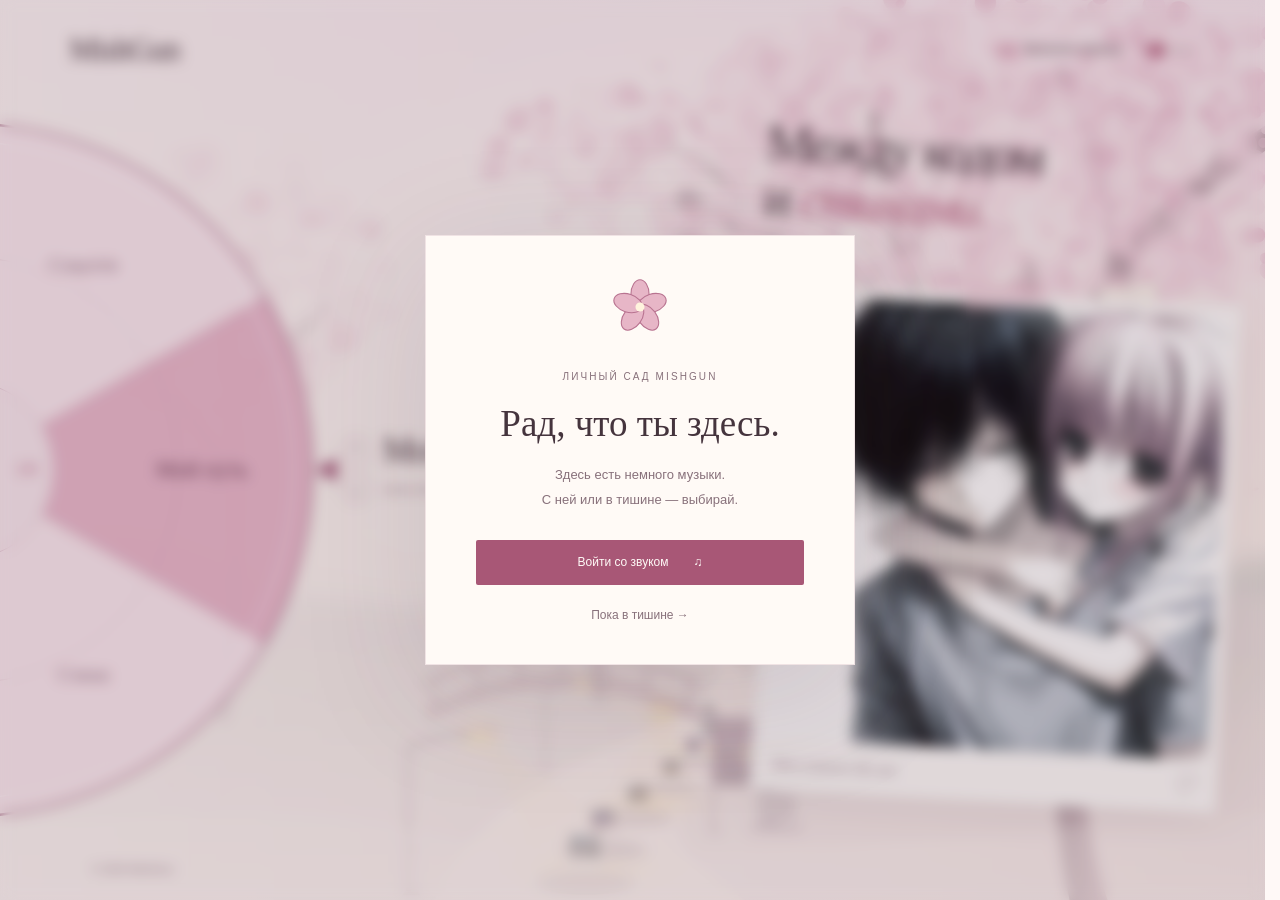
==== commit f9b3562a: "feat: add homepage SEO metadata and author schema" ====
--- a/index.html
+++ b/index.html
@@ -6,8 +6,35 @@
   <script src="mobile-entry.js"></script>
   <script src="garden-viewport.js"></script>
   <meta name="theme-color" content="#fff9f7">
-  <meta name="description" content="Личный сад MishGun: немного обо мне, стихи, музыка и проекты Михаила Борознова.">
-  <title>MishGun — между кодом и стихами</title>
+  <meta name="description" content="Личный сайт Михаила Борознова, в интернете — MishGun. Авторские стихи, музыка, проекты и история моего пути.">
+  <title>Михаил Борознов (MishGun) — стихи, музыка и проекты</title>
+  <link rel="canonical" href="https://mishgun-flow.ru/">
+  <script type="application/ld+json">
+  {
+    "@context": "https://schema.org",
+    "@graph": [
+      {
+        "@type": "WebSite",
+        "@id": "https://mishgun-flow.ru/#website",
+        "name": "MishGun",
+        "url": "https://mishgun-flow.ru/",
+        "inLanguage": "ru",
+        "author": { "@id": "https://mishgun-flow.ru/#person" }
+      },
+      {
+        "@type": "Person",
+        "@id": "https://mishgun-flow.ru/#person",
+        "name": "Михаил Борознов",
+        "alternateName": "MishGun",
+        "url": "https://mishgun-flow.ru/",
+        "sameAs": [
+          "https://t.me/MisshGun",
+          "https://vk.ru/kirambit24"
+        ]
+      }
+    ]
+  }
+  </script>
   <link rel="icon" type="image/svg+xml" href="assets/images/flower.svg">
   <link rel="stylesheet" href="styles.css">
   <link rel="stylesheet" href="home.css">
